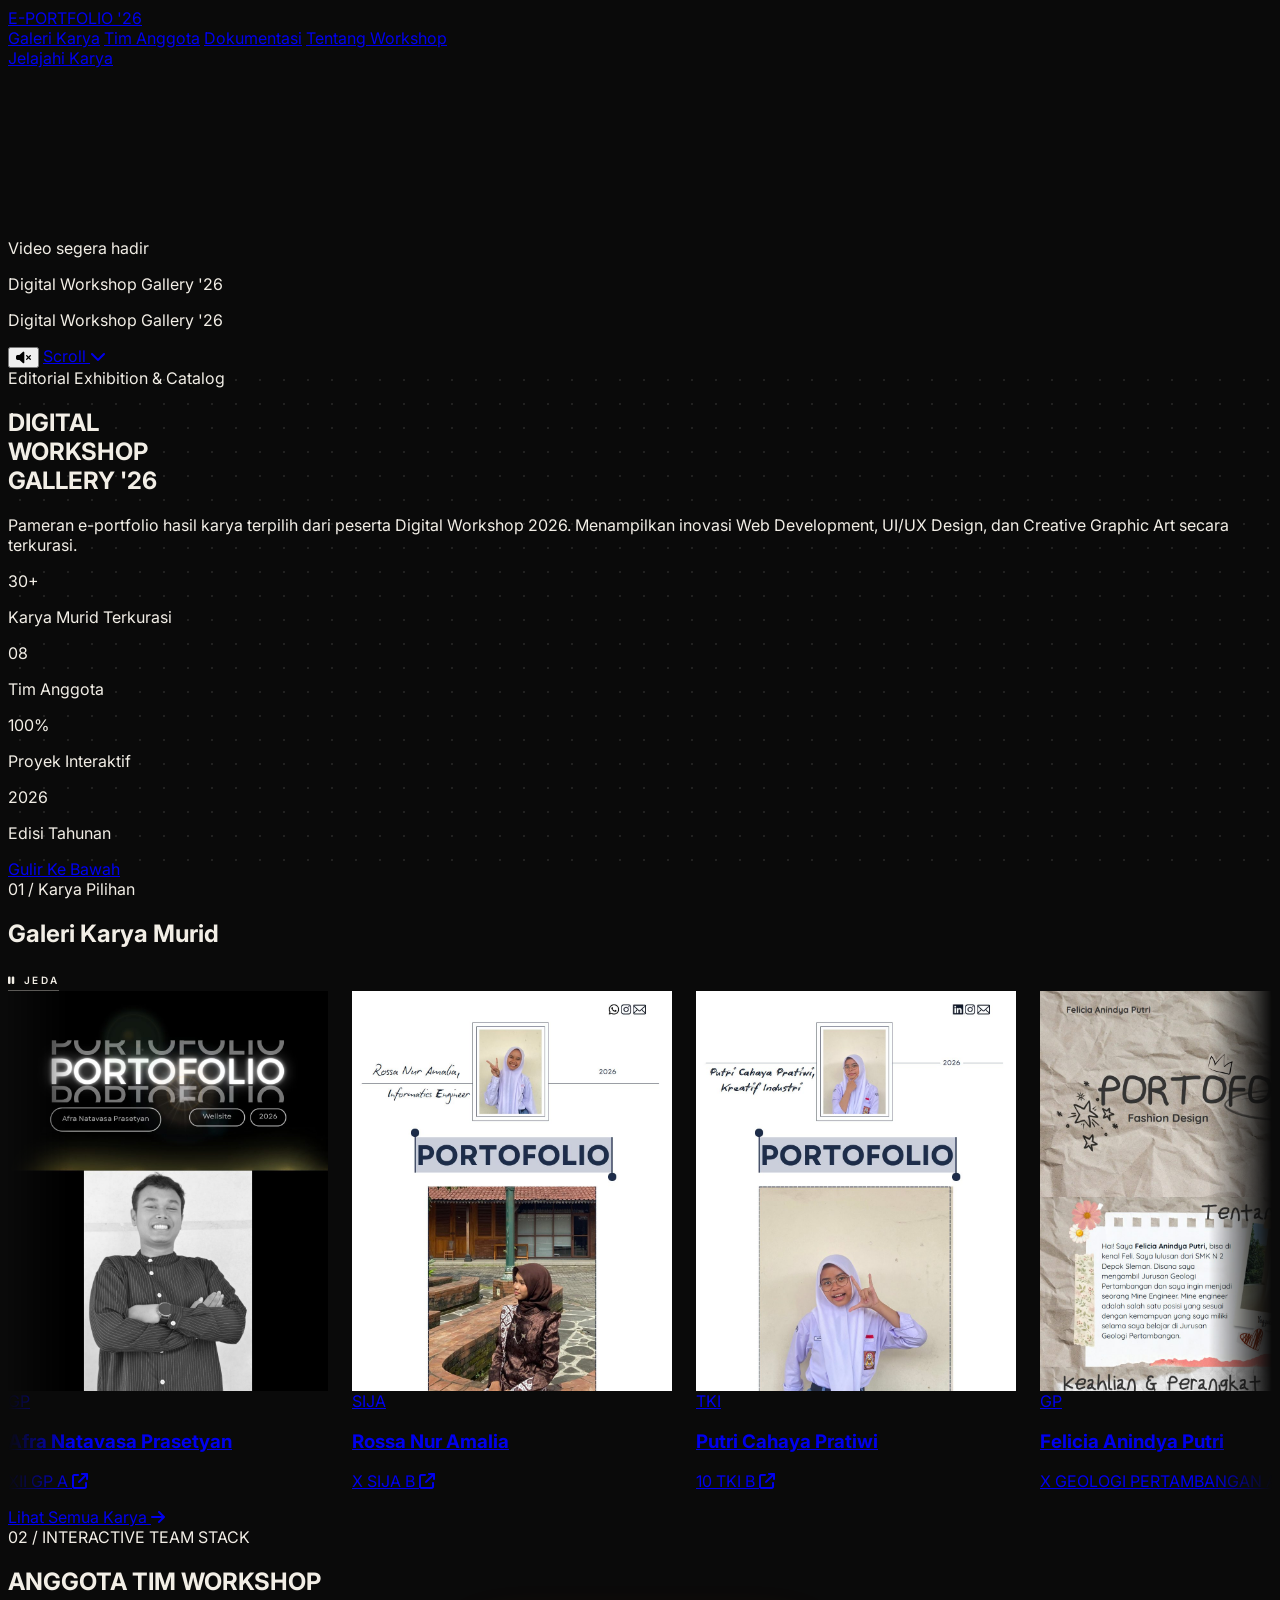
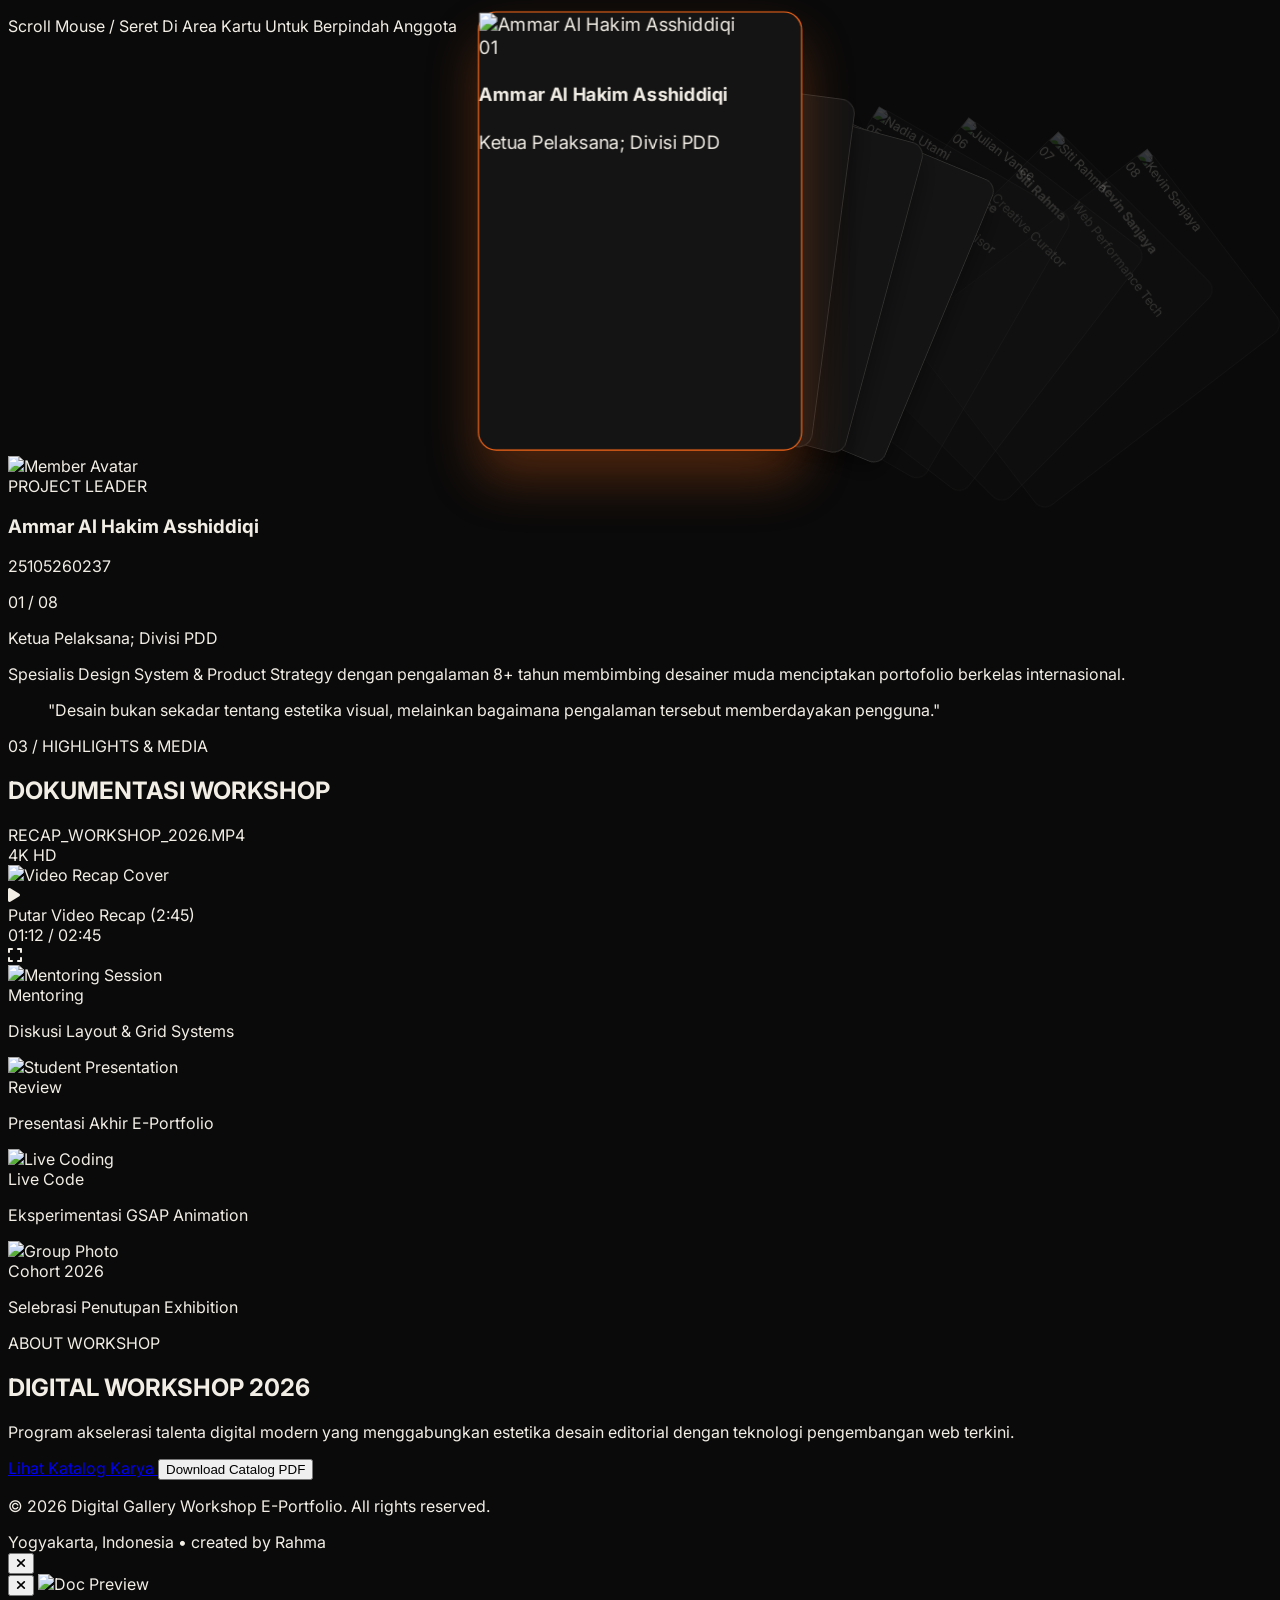
==== index.html @ 824bdd2d "first commit" ====
<!DOCTYPE html>
<html lang="id" class="scroll-smooth">
<head>
    <meta charset="UTF-8">
    <meta name="viewport" content="width=device-width, initial-scale=1.0">
    <title>Digital Gallery Workshop E-Portfolio 2026</title>

    <!-- Google Fonts: Syne & Plus Jakarta Sans -->
    <link rel="preconnect" href="https://fonts.googleapis.com">
    <link rel="preconnect" href="https://fonts.gstatic.com" crossorigin>
    <link href="https://fonts.googleapis.com/css2?family=Inter:wght@400;500;600;700;800&display=swap" rel="stylesheet">

    <!-- Tailwind CSS CDN -->
    <script src="https://cdn.tailwindcss.com"></script>

    <!-- Swiper CSS & JS -->
    <link rel="stylesheet" href="https://cdn.jsdelivr.net/npm/swiper@11/swiper-bundle.min.css" />
    <script src="https://cdn.jsdelivr.net/npm/swiper@11/swiper-bundle.min.js"></script>

    <!-- GSAP & ScrollTrigger -->
    <script src="https://cdnjs.cloudflare.com/ajax/libs/gsap/3.12.5/gsap.min.js"></script>
    <script src="https://cdnjs.cloudflare.com/ajax/libs/gsap/3.12.5/ScrollTrigger.min.js"></script>

    <!-- FontAwesome Icons -->
    <link rel="stylesheet" href="https://cdnjs.cloudflare.com/ajax/libs/font-awesome/6.5.1/css/all.min.css">

    <script src="js/tailwind-config.js"></script>

    <link rel="stylesheet" href="css/index.css">
    <link rel="stylesheet" href="css/marquee.css">
    <link rel="stylesheet" href="css/editorial.css">
    <link rel="icon" href="data:image/svg+xml,%3Csvg xmlns=%27http://www.w3.org/2000/svg%27 viewBox=%270 0 100 100%27%3E%3Ctext y=%27.9em%27 font-size=%2790%27%3E%F0%9F%8E%83%3C/text%3E%3C/svg%3E">
</head>
<body class="bg-cream text-dark font-sans selection:bg-accent selection:text-white">

    <!-- NAVBAR -->
    <nav class="fixed top-0 left-0 w-full z-50 bg-cream/90 backdrop-blur-md border-b border-dark/10 transition-all duration-300" id="main-nav">
        <div class="max-w-7xl mx-auto px-6 py-4 flex justify-between items-center">
            <a href="#" class="font-syne font-extrabold text-xl tracking-tighter uppercase flex items-center gap-2">
                <span class="w-3 h-3 bg-accent rounded-full inline-block animate-pulse"></span>
                E-PORTFOLIO <span class="text-accent">'26</span>
            </a>
            
            <div class="hidden md:flex items-center space-x-8 text-sm font-semibold tracking-wide uppercase">
                <a href="#galeri" class="hover:text-accent transition-colors">Galeri Karya</a>
                <a href="#tim" class="hover:text-accent transition-colors">Tim Anggota</a>
                <a href="#dokumentasi" class="hover:text-accent transition-colors">Dokumentasi</a>
                <a href="#info" class="hover:text-accent transition-colors">Tentang Workshop</a>
            </div>

            <a href="#galeri" class="px-5 py-2.5 bg-accent text-black rounded-full font-bold text-xs uppercase tracking-wider hover:bg-dark transition-all transform hover:scale-105 shadow-md">
                Jelajahi Karya
            </a>
        </div>
    </nav>

    <!-- VIDEO HERO (tampil pertama di monitor booth) -->
    <section id="video-hero" class="relative h-screen pt-[68px] bg-black overflow-hidden">
        <video id="hero-video" class="absolute inset-0 w-full h-full object-cover" style="top:68px;height:calc(100% - 68px)"
               autoplay muted loop playsinline preload="auto" poster="video/poster.jpg">
            <source src="video/workshop.mp4" type="video/mp4">
        </video>
        <!-- Cadangan jika file video belum ada / gagal dimuat -->
        <div id="video-fallback" class="hidden absolute inset-0 flex items-center justify-center text-center px-6 bg-creamDark text-white" style="top:68px">
            <div>
                <p class="font-syne text-accent font-bold tracking-widest uppercase text-sm">Video segera hadir</p>
                <p class="font-syne font-extrabold text-4xl sm:text-6xl uppercase mt-2">Digital Workshop Gallery '26</p>
            </div>
        </div>
        <!-- Overlay judul kecil -->
        <div class="absolute left-6 bottom-8 z-10 text-white pointer-events-none">
            <p class="font-syne font-extrabold text-lg sm:text-2xl uppercase tracking-tight drop-shadow">Digital Workshop Gallery <span class="text-accent">'26</span></p>
        </div>
        <!-- Tombol suara -->
        <button id="video-sound" class="absolute right-6 bottom-8 z-10 w-11 h-11 rounded-full bg-black/50 text-white hover:bg-accent transition-colors" aria-label="Nyalakan suara">
            <i class="fa-solid fa-volume-xmark"></i>
        </button>
        <!-- Petunjuk scroll -->
        <a href="#judul" class="absolute left-1/2 -translate-x-1/2 bottom-6 z-10 flex flex-col items-center gap-1 text-white/90 hover:text-accent transition-colors">
            <span class="text-[10px] uppercase tracking-widest font-bold">Scroll</span>
            <i class="fa-solid fa-chevron-down animate-bounce"></i>
        </a>
    </section>

    <!-- HERO SECTION -->
    <section id="judul" class="min-h-screen pt-32 pb-20 px-6 flex flex-col justify-between relative bg-grid-pattern overflow-hidden">
        <div class="max-w-7xl mx-auto w-full">
            <div class="flex flex-col md:flex-row justify-between items-start md:items-end mb-8 gap-4 border-b border-dark/20 pb-6">
                <div>
                    <span class="inline-block px-3 py-1 bg-accent/10 text-accent rounded-full font-bold text-xs uppercase tracking-widest mb-3">
                        Editorial Exhibition & Catalog
                    </span>
                    <h1 class="font-syne font-extrabold text-5xl sm:text-7xl lg:text-8xl leading-none uppercase tracking-tight">
                        DIGITAL <br>
                        <span class="italic font-normal text-accent">WORKSHOP</span> <br>
                        GALLERY '26
                    </h1>
                </div>
                <div class="max-w-md text-sm text-subtleDark font-medium leading-relaxed">
                    Pameran e-portfolio hasil karya terpilih dari peserta Digital Workshop 2026. Menampilkan inovasi Web Development, UI/UX Design, dan Creative Graphic Art secara terkurasi.
                </div>
            </div>

            <!-- Stats Bar -->
            <div class="grid grid-cols-2 md:grid-cols-4 gap-4 mt-8 pt-6 border-t border-dark/10">
                <div class="p-4 bg-white/5 backdrop-blur border border-dark/10 rounded-2xl">
                    <p class="font-syne text-3xl md:text-4xl font-extrabold text-accent">30+</p>
                    <p class="text-xs uppercase font-bold text-muted mt-1">Karya Murid Terkurasi</p>
                </div>
                <div class="p-4 bg-white/5 backdrop-blur border border-dark/10 rounded-2xl">
                    <p class="font-syne text-3xl md:text-4xl font-extrabold text-dark">08</p>
                    <p class="text-xs uppercase font-bold text-muted mt-1">Tim Anggota</p>
                </div>
                <div class="p-4 bg-white/5 backdrop-blur border border-dark/10 rounded-2xl">
                    <p class="font-syne text-3xl md:text-4xl font-extrabold text-accent">100%</p>
                    <p class="text-xs uppercase font-bold text-muted mt-1">Proyek Interaktif</p>
                </div>
                <div class="p-4 bg-white/5 backdrop-blur border border-dark/10 rounded-2xl">
                    <p class="font-syne text-3xl md:text-4xl font-extrabold text-dark">2026</p>
                    <p class="text-xs uppercase font-bold text-muted mt-1">Edisi Tahunan</p>
                </div>
            </div>
        </div>

        <!-- Scroll Indicator -->
        <div class="flex justify-center mt-12">
            <a href="#galeri" class="flex flex-col items-center gap-2 group">
                <span class="text-xs uppercase tracking-widest font-bold text-muted group-hover:text-accent transition-colors">Gulir Ke Bawah</span>
                <div class="w-6 h-10 border-2 border-dark rounded-full flex justify-center p-1 group-hover:border-accent transition-colors">
                    <div class="w-1.5 h-3 bg-dark rounded-full animate-mouse-wheel group-hover:bg-accent"></div>
                </div>
            </a>
        </div>
    </section>

    <!-- SECTION 1: GALERI KARYA PILIHAN (MINIMALIS) -->
    <section id="galeri" class="py-24 px-6 bg-cream border-t border-dark/10 relative overflow-hidden">
        <div class="max-w-7xl mx-auto mb-10">
            <div class="flex flex-col sm:flex-row justify-between sm:items-end gap-6 border-b border-dark/15 pb-8">
                <div>
                    <span class="font-syne text-sm font-bold text-accent tracking-widest uppercase">01 / Karya Pilihan</span>
                    <h2 class="font-syne font-extrabold text-4xl sm:text-6xl uppercase tracking-tight mt-1">Galeri Karya Murid</h2>
                </div>
                <button id="gal-pause" class="mq-btn"></button>
            </div>
        </div>

        <div class="max-w-7xl mx-auto">
            <div class="mq-x" id="gallery-marquee">
                <div id="student-gallery-wrapper"></div>
            </div>
            <div class="mt-10 text-center">
                <a href="katalog.html" class="inline-block px-7 py-3 bg-accent text-black rounded-full font-bold text-xs uppercase tracking-wider hover:bg-dark transition-colors">
                    Lihat Semua Karya <i class="fa-solid fa-arrow-right ml-2"></i>
                </a>
            </div>
        </div>
    </section>


    <!-- SECTION 2: PROFIL TIM 8 ANGGOTA (LANDO NORRIS FANNED CARDS STYLE) -->
    <section id="tim" class="py-24 px-6 bg-creamDark border-t border-b border-dark/10 relative">
        <div class="max-w-7xl mx-auto text-center mb-8">
            <span class="font-syne text-sm font-bold text-accent tracking-widest uppercase">02 / INTERACTIVE TEAM STACK</span>
            <h2 class="font-syne font-extrabold text-4xl sm:text-6xl uppercase tracking-tight mt-1">
                ANGGOTA TIM WORKSHOP
            </h2>
            
            <!-- Mouse Scroll Indicator Banner (NO ARROWS NEEDED) -->
            <div class="inline-flex items-center gap-3 px-6 py-3 bg-creamDark border border-dark/20 rounded-full shadow-sm mt-6">
                <div class="w-5 h-8 border-2 border-accent rounded-full flex justify-center p-1">
                    <div class="w-1 h-2 bg-accent rounded-full animate-mouse-wheel"></div>
                </div>
                <span class="text-xs sm:text-sm font-bold uppercase tracking-wider text-dark">
                    Scroll Mouse / Seret Di Area Kartu Untuk Berpindah Anggota
                </span>
            </div>
        </div>

        <!-- Fanned Cards Interactive Area -->
        <div class="max-w-5xl mx-auto my-6">
            <div class="fanned-stage" id="fanned-stage-area">
                <!-- 8 Cards generated via JS -->
            </div>
        </div>

        <!-- Active Team Bio Panel (GSAP Animated Update) -->
        
    <div class="max-w-3xl mx-auto mt-10 p-8 bg-creamDark border border-dark/20 rounded-3xl shadow-lg" id="team-bio-panel">
        <div class="flex flex-col sm:flex-row items-center sm:items-start gap-6">
            <img id="bio-avatar" class="w-24 h-24 rounded-2xl object-cover border-2 border-accent shadow-md" src="" alt="Member Avatar">

            <div class="text-center sm:text-left flex-1">
                <div class="flex flex-col sm:flex-row sm:items-center justify-between gap-2 border-b border-dark/10 pb-3 mb-3">
                    <div>
                        <span id="bio-badge" class="px-3 py-1 bg-accent/10 text-accent font-bold text-xs rounded-full uppercase tracking-wider inline-block mb-2">
                            Project Leader
                        </span>

                        <h3 id="bio-name" class="font-syne font-extrabold text-2xl sm:text-3xl text-dark">
                            Name
                        </h3>

                        <p id="bio-nim" class="text-xs font-medium text-muted mt-1 tracking-wide">
                            NIM
                        </p>
                    </div>

                    <span id="bio-index" class="font-syne font-bold text-2xl text-muted">
                        01 / 08
                    </span>
                </div>

                <p id="bio-role" class="text-sm font-bold text-accent uppercase tracking-wide mb-2">
                    Role Title
                </p>

                <p id="bio-desc" class="text-sm text-subtleDark leading-relaxed">
                    Description goes here.
                </p>

                <blockquote id="bio-quote" class="mt-4 p-3 bg-cream rounded-xl text-xs italic text-muted border-l-4 border-accent">
                    "Quote goes here"
                </blockquote>
            </div>
        </div>
    </div>

    </section>

    <!-- SECTION 3: DOKUMENTASI WORKSHOP -->
    <section id="dokumentasi" class="py-24 px-6 bg-cream border-b border-dark/10">
        <div class="max-w-7xl mx-auto">
            <div class="mb-12">
                <span class="font-syne text-sm font-bold text-accent tracking-widest uppercase">03 / HIGHLIGHTS & MEDIA</span>
                <h2 class="font-syne font-extrabold text-4xl sm:text-6xl uppercase tracking-tight mt-1">
                    DOKUMENTASI WORKSHOP
                </h2>
            </div>

            <div class="grid grid-cols-1 lg:grid-cols-12 gap-8 items-start">
                
                <!-- Video Recap Player Mockup -->
                <div class="lg:col-span-7 bg-creamDark border border-dark/10 rounded-3xl p-4 sm:p-6 text-dark shadow-xl">
                    <div class="flex items-center justify-between mb-4 pb-3 border-b border-white/10">
                        <div class="flex items-center gap-2">
                            <span class="w-3 h-3 rounded-full bg-red-500"></span>
                            <span class="w-3 h-3 rounded-full bg-yellow-500"></span>
                            <span class="w-3 h-3 rounded-full bg-green-500"></span>
                            <span class="text-xs font-mono ml-2 text-white/60">RECAP_WORKSHOP_2026.MP4</span>
                        </div>
                        <span class="px-2 py-0.5 bg-accent text-white font-bold text-[10px] rounded uppercase">4K HD</span>
                    </div>

                    <div class="relative aspect-video rounded-2xl overflow-hidden bg-zinc-900 group cursor-pointer border border-white/10" id="video-mockup-trigger">
                        <img src="https://images.unsplash.com/photo-1531482615713-2afd69097998?auto=format&fit=crop&w=1200&q=80" alt="Video Recap Cover" class="w-full h-full object-cover group-hover:scale-105 transition-transform duration-500 opacity-80">
                        <div class="absolute inset-0 bg-gradient-to-t from-black/80 via-black/20 to-transparent"></div>
                        
                        <!-- Center Play Button -->
                        <div class="absolute inset-0 flex flex-col items-center justify-center">
                            <div class="w-20 h-20 rounded-full bg-accent text-white flex items-center justify-center text-2xl group-hover:scale-110 shadow-2xl transition-transform">
                                <i class="fa-solid fa-play ml-1"></i>
                            </div>
                            <span class="font-syne font-bold text-sm tracking-widest uppercase mt-4 text-white">Putar Video Recap (2:45)</span>
                        </div>

                        <!-- Mock Player Controls -->
                        <div class="absolute bottom-4 left-4 right-4 flex items-center justify-between text-xs text-white/80">
                            <span>01:12 / 02:45</span>
                            <div class="flex-1 mx-4 h-1.5 bg-white/20 rounded-full overflow-hidden">
                                <div class="w-1/2 h-full bg-accent"></div>
                            </div>
                            <i class="fa-solid fa-expand"></i>
                        </div>
                    </div>
                </div>

                <!-- Documentation Photo Grid -->
                <div class="lg:col-span-5 grid grid-cols-2 gap-4">
                    <div class="doc-photo-item group cursor-pointer relative overflow-hidden rounded-2xl aspect-square bg-creamDark" data-img="https://images.unsplash.com/photo-1522071820081-009f0129c71c?auto=format&fit=crop&w=800&q=80" data-caption="Sesi Mentoring UI/UX Design & Typography">
                        <img src="https://images.unsplash.com/photo-1522071820081-009f0129c71c?auto=format&fit=crop&w=800&q=80" alt="Mentoring Session" class="w-full h-full object-cover group-hover:scale-110 transition-transform duration-500">
                        <div class="absolute inset-0 bg-black/70 opacity-0 group-hover:opacity-100 transition-opacity flex flex-col justify-end p-4 text-white">
                            <span class="text-xs font-bold text-accent uppercase">Mentoring</span>
                            <p class="text-xs font-semibold">Diskusi Layout & Grid Systems</p>
                        </div>
                    </div>

                    <div class="doc-photo-item group cursor-pointer relative overflow-hidden rounded-2xl aspect-square bg-creamDark" data-img="https://images.unsplash.com/photo-1517245386807-bb43f82c33c4?auto=format&fit=crop&w=800&q=80" data-caption="Presentasi Karya Murid Di Depan Mentor">
                        <img src="https://images.unsplash.com/photo-1517245386807-bb43f82c33c4?auto=format&fit=crop&w=800&q=80" alt="Student Presentation" class="w-full h-full object-cover group-hover:scale-110 transition-transform duration-500">
                        <div class="absolute inset-0 bg-black/70 opacity-0 group-hover:opacity-100 transition-opacity flex flex-col justify-end p-4 text-white">
                            <span class="text-xs font-bold text-accent uppercase">Review</span>
                            <p class="text-xs font-semibold">Presentasi Akhir E-Portfolio</p>
                        </div>
                    </div>

                    <div class="doc-photo-item group cursor-pointer relative overflow-hidden rounded-2xl aspect-square bg-creamDark" data-img="https://images.unsplash.com/photo-1524178232363-1fb2b075b655?auto=format&fit=crop&w=800&q=80" data-caption="Workshop Live Coding & Interactive Animation">
                        <img src="https://images.unsplash.com/photo-1524178232363-1fb2b075b655?auto=format&fit=crop&w=800&q=80" alt="Live Coding" class="w-full h-full object-cover group-hover:scale-110 transition-transform duration-500">
                        <div class="absolute inset-0 bg-black/70 opacity-0 group-hover:opacity-100 transition-opacity flex flex-col justify-end p-4 text-white">
                            <span class="text-xs font-bold text-accent uppercase">Live Code</span>
                            <p class="text-xs font-semibold">Eksperimentasi GSAP Animation</p>
                        </div>
                    </div>

                    <div class="doc-photo-item group cursor-pointer relative overflow-hidden rounded-2xl aspect-square bg-creamDark" data-img="https://images.unsplash.com/photo-1556761175-5973dc0f32e7?auto=format&fit=crop&w=800&q=80" data-caption="Sesi Foto Bersama Anggota & Peserta">
                        <img src="https://images.unsplash.com/photo-1556761175-5973dc0f32e7?auto=format&fit=crop&w=800&q=80" alt="Group Photo" class="w-full h-full object-cover group-hover:scale-110 transition-transform duration-500">
                        <div class="absolute inset-0 bg-black/70 opacity-0 group-hover:opacity-100 transition-opacity flex flex-col justify-end p-4 text-white">
                            <span class="text-xs font-bold text-accent uppercase">Cohort 2026</span>
                            <p class="text-xs font-semibold">Selebrasi Penutupan Exhibition</p>
                        </div>
                    </div>
                </div>

            </div>
        </div>
    </section>

    <!-- SECTION 4: TENTANG WORKSHOP -->
    <section id="info" class="py-20 px-6 bg-creamDark text-dark border-t border-dark/10">
        <div class="max-w-7xl mx-auto flex flex-col md:flex-row justify-between items-start md:items-center gap-8">
            <div>
                <span class="font-syne text-xs font-bold text-accent tracking-widest uppercase">ABOUT WORKSHOP</span>
                <h2 class="font-syne font-extrabold text-3xl sm:text-5xl uppercase tracking-tight mt-1">
                    DIGITAL WORKSHOP 2026
                </h2>
                <p class="text-sm text-zinc-400 max-w-xl mt-3 leading-relaxed">
                    Program akselerasi talenta digital modern yang menggabungkan estetika desain editorial dengan teknologi pengembangan web terkini.
                </p>
            </div>
            <div class="flex flex-wrap gap-4">
                <a href="#galeri" class="px-6 py-3 bg-accent text-white font-bold text-xs uppercase tracking-wider rounded-full hover:bg-accentHover transition-colors">
                    Lihat Katalog Karya
                </a>
                <button onclick="alert('Terima kasih! Brosur Digital Portfolio Workshop 2026 siap diunduh.')" class="px-6 py-3 border border-white/20 text-white font-bold text-xs uppercase tracking-wider rounded-full hover:bg-white hover:text-dark transition-colors">
                    Download Catalog PDF
                </button>
            </div>
        </div>
    </section>

    <!-- FOOTER -->
    <footer class="py-8 px-6 bg-black text-white/60 text-xs border-t border-white/10">
        <div class="max-w-7xl mx-auto flex flex-col sm:flex-row justify-between items-center gap-4">
            <p>© 2026 Digital Gallery Workshop E-Portfolio. All rights reserved.</p>
            <div class="flex items-center gap-6 font-semibold uppercase tracking-wider text-[11px]">
                <span>Yogyakarta, Indonesia</span>
                <span>•</span>
                <span>created by Rahma</span>
            </div>
        </div>
    </footer>

    <!-- MODAL 1: STUDENT PORTFOLIO DETAIL MODAL -->
    <div id="portfolio-modal" class="fixed inset-0 z-50 bg-black/80 backdrop-blur-sm hidden items-center justify-center p-4">
        <div class="bg-cream border border-dark/20 rounded-3xl max-w-3xl w-full max-h-[90vh] overflow-y-auto shadow-2xl relative p-6 sm:p-8">
            <button id="close-modal-btn" class="absolute top-6 right-6 w-10 h-10 rounded-full bg-accent text-black flex items-center justify-center hover:bg-accent transition-colors">
                <i class="fa-solid fa-xmark text-lg"></i>
            </button>
            
            <div id="modal-content">
                <!-- Injected dynamically -->
            </div>
        </div>
    </div>

    <!-- MODAL 2: DOCUMENTATION LIGHTBOX MODAL -->
    <div id="doc-modal" class="fixed inset-0 z-50 bg-black/90 backdrop-blur-md hidden flex-col items-center justify-center p-4">
        <button id="close-doc-btn" class="absolute top-6 right-6 w-12 h-12 rounded-full bg-white/20 text-white flex items-center justify-center hover:bg-accent transition-colors">
            <i class="fa-solid fa-xmark text-xl"></i>
        </button>
        <img id="doc-modal-img" src="" alt="Doc Preview" class="max-w-full max-h-[75vh] rounded-2xl object-contain shadow-2xl">
        <p id="doc-modal-caption" class="text-white font-syne font-bold text-lg mt-4 text-center"></p>
    </div>

    <!-- JAVASCRIPT LOGIC -->
    <script src="js/data-karya.js"></script>
    <script src="js/karya-loader.js"></script>
    <script src="js/marquee.js"></script>
    <script src="js/index.js"></script>
</body>
</html>
---- css/index.css ----
body {
    background-color: #0A0A0A;
    color: #F2EEE6;
    font-family: 'Inter', system-ui, sans-serif;
    overflow-x: hidden;
}

/* Custom Scrollbar */
::-webkit-scrollbar {
    width: 8px;
}
::-webkit-scrollbar-track {
    background: #0A0A0A;
}
::-webkit-scrollbar-thumb {
    background: #3A3A3A;
    border-radius: 4px;
}

/* Galeri minimalis */
.work-card { display: block; }
.work-card .thumb { aspect-ratio: 4/5; overflow: hidden; border-radius: 0; background: #141414; }
.work-card img { width: 100%; height: 100%; object-fit: cover; object-position: top; transition: transform .6s cubic-bezier(.22,.61,.36,1); will-change: transform; }
.work-card:hover img { transform: scale(1.04); }

/* Fanned Cards Stack */
.fanned-stage {
    position: relative;
    height: 420px;
    display: flex;
    justify-content: center;
    align-items: center;
    perspective: 1200px;
    touch-action: pan-y;
}
.team-card {
    position: absolute;
    width: 240px;
    height: 350px;
    border-radius: 16px;
    cursor: pointer;
    user-select: none;
    will-change: transform, opacity;
    box-shadow: 0 15px 35px rgba(0,0,0,0.5);
    border: 1px solid rgba(242,238,230,0.12);
    background: #141414;
    transition: border-color 0.3s ease, box-shadow 0.3s ease;
}
@media (min-width: 768px) {
    .team-card {
        width: 280px;
        height: 380px;
    }
}
.team-card.active-card {
    border-color: #FF6B1A;
    box-shadow: 0 25px 45px rgba(255, 107, 26, 0.28);
}

/* Mouse Scroll Icon Animation */
@keyframes scrollWheel {
    0% { opacity: 1; transform: translateY(0); }
    50% { opacity: 0.4; transform: translateY(8px); }
    100% { opacity: 1; transform: translateY(0); }
}
.animate-mouse-wheel {
    animation: scrollWheel 1.8s infinite ease-in-out;
}

/* Grid Pattern */
.bg-grid-pattern {
    background-image: radial-gradient(rgba(242,238,230,0.10) 0.75px, transparent 0.75px);
    background-size: 24px 24px;
}
---- css/marquee.css ----
/* Marquee looping: dipakai index (horizontal) dan katalog (vertikal) */
.mq-x { overflow: hidden; -webkit-mask-image: linear-gradient(90deg, transparent, #000 5%, #000 95%, transparent); mask-image: linear-gradient(90deg, transparent, #000 5%, #000 95%, transparent); }
.mq-col { overflow: hidden; -webkit-mask-image: linear-gradient(180deg, transparent, #000 6%, #000 94%, transparent); mask-image: linear-gradient(180deg, transparent, #000 6%, #000 94%, transparent); }

.mq-track { display: flex; will-change: transform; animation-timing-function: linear; animation-iteration-count: infinite; animation-duration: 40s; }
.mq-track.x { width: max-content; animation-name: mq-x; }
.mq-track.y { flex-direction: column; animation-name: mq-y; }
.mq-track.rev { animation-direction: reverse; }
.mq-track.x > * { flex: none; margin-right: 24px; }
.mq-track.y > * { margin-bottom: 36px; }

@keyframes mq-x { to { transform: translateX(-50%); } }
@keyframes mq-y { to { transform: translateY(-50%); } }

/* Jeda: lewat tombol, atau otomatis saat kursor di atas karya */
.mq-paused .mq-track, .mq-track:hover { animation-play-state: paused; }

.mq-item { width: 280px; }
@media (min-width: 640px) { .mq-item { width: 320px; } }

.mq-cols { display: grid; grid-template-columns: repeat(var(--cols, 4), minmax(0, 1fr)); gap: 32px; height: var(--h, 80vh); }
.mq-cols.hidden { display: none; }
.mq-btn { cursor: pointer; display: inline-flex; align-items: center; gap: 8px; padding: 4px 0; border: 0; border-bottom: 1px solid rgba(242,238,230,.35); background: none; font: 600 10px 'Inter', sans-serif; letter-spacing: .22em; text-transform: uppercase; color: #F2EEE6; transition: border-color .2s, color .2s; }
.mq-btn:hover { border-bottom-color: #FF6B1A; color: #FF6B1A; }
---- css/editorial.css ----
/* Gaya editorial: persegi panjang tegas, tipografi serif, keterangan tipis */
.ed { font-family: 'Inter', system-ui, sans-serif; letter-spacing: -.01em; }

.ed-item { display: block; color: #F2EEE6; text-decoration: none; }
.ed-img { position: relative; overflow: hidden; background: #141414; border-radius: 0; }
.ed-img img { position: absolute; inset: 0; width: 100%; height: 100%; object-fit: cover; transition: transform 1s cubic-bezier(.22,.61,.36,1); will-change: transform; }
.ed-item:hover .ed-img img { transform: scale(1.04); }
.ed-label { padding: 12px 2px 0; }
.ed-label .nm { display: inline; font-size: 1rem; font-weight: 700; letter-spacing: -.01em; line-height: 1.25; background: linear-gradient(currentColor, currentColor) 0 100% / 0 1px no-repeat; transition: background-size .5s; }
.ed-item:hover .ed-label .nm { background-size: 100% 1px; }
.ed-label .kl { display: block; margin-top: 4px; font: 600 10px 'Inter', sans-serif; letter-spacing: .18em; text-transform: uppercase; color: #8C877D; }

/* rasio berbeda-beda supaya susunan terasa berirama (bukan kartu seragam) */
.r0 { aspect-ratio: 3 / 4; } .r1 { aspect-ratio: 1 / 1.1; } .r2 { aspect-ratio: 4 / 5; } .r3 { aspect-ratio: 1 / 1.4; }

/* filter berupa teks, bukan tombol */
.cat-pill { font: 600 11px 'Inter', sans-serif; letter-spacing: .14em; text-transform: uppercase; padding: 0 0 3px; background: none; border: 0; border-bottom: 1px solid transparent; color: #8C877D; cursor: pointer; transition: color .2s, border-color .2s; }
.cat-pill:hover { color: #F2EEE6; }
.cat-pill.on { color: #FF6B1A; border-bottom-color: #FF6B1A; }

#search-input { border-radius: 0 !important; background: transparent !important; border: 0 !important; border-bottom: 1px solid rgba(242,238,230,.3) !important; box-shadow: none !important; color: #F2EEE6; font: 500 13px 'Inter', sans-serif; }
#search-input::placeholder { color: #8C877D; }
#search-input:focus { border-bottom-color: #FF6B1A !important; outline: none; }
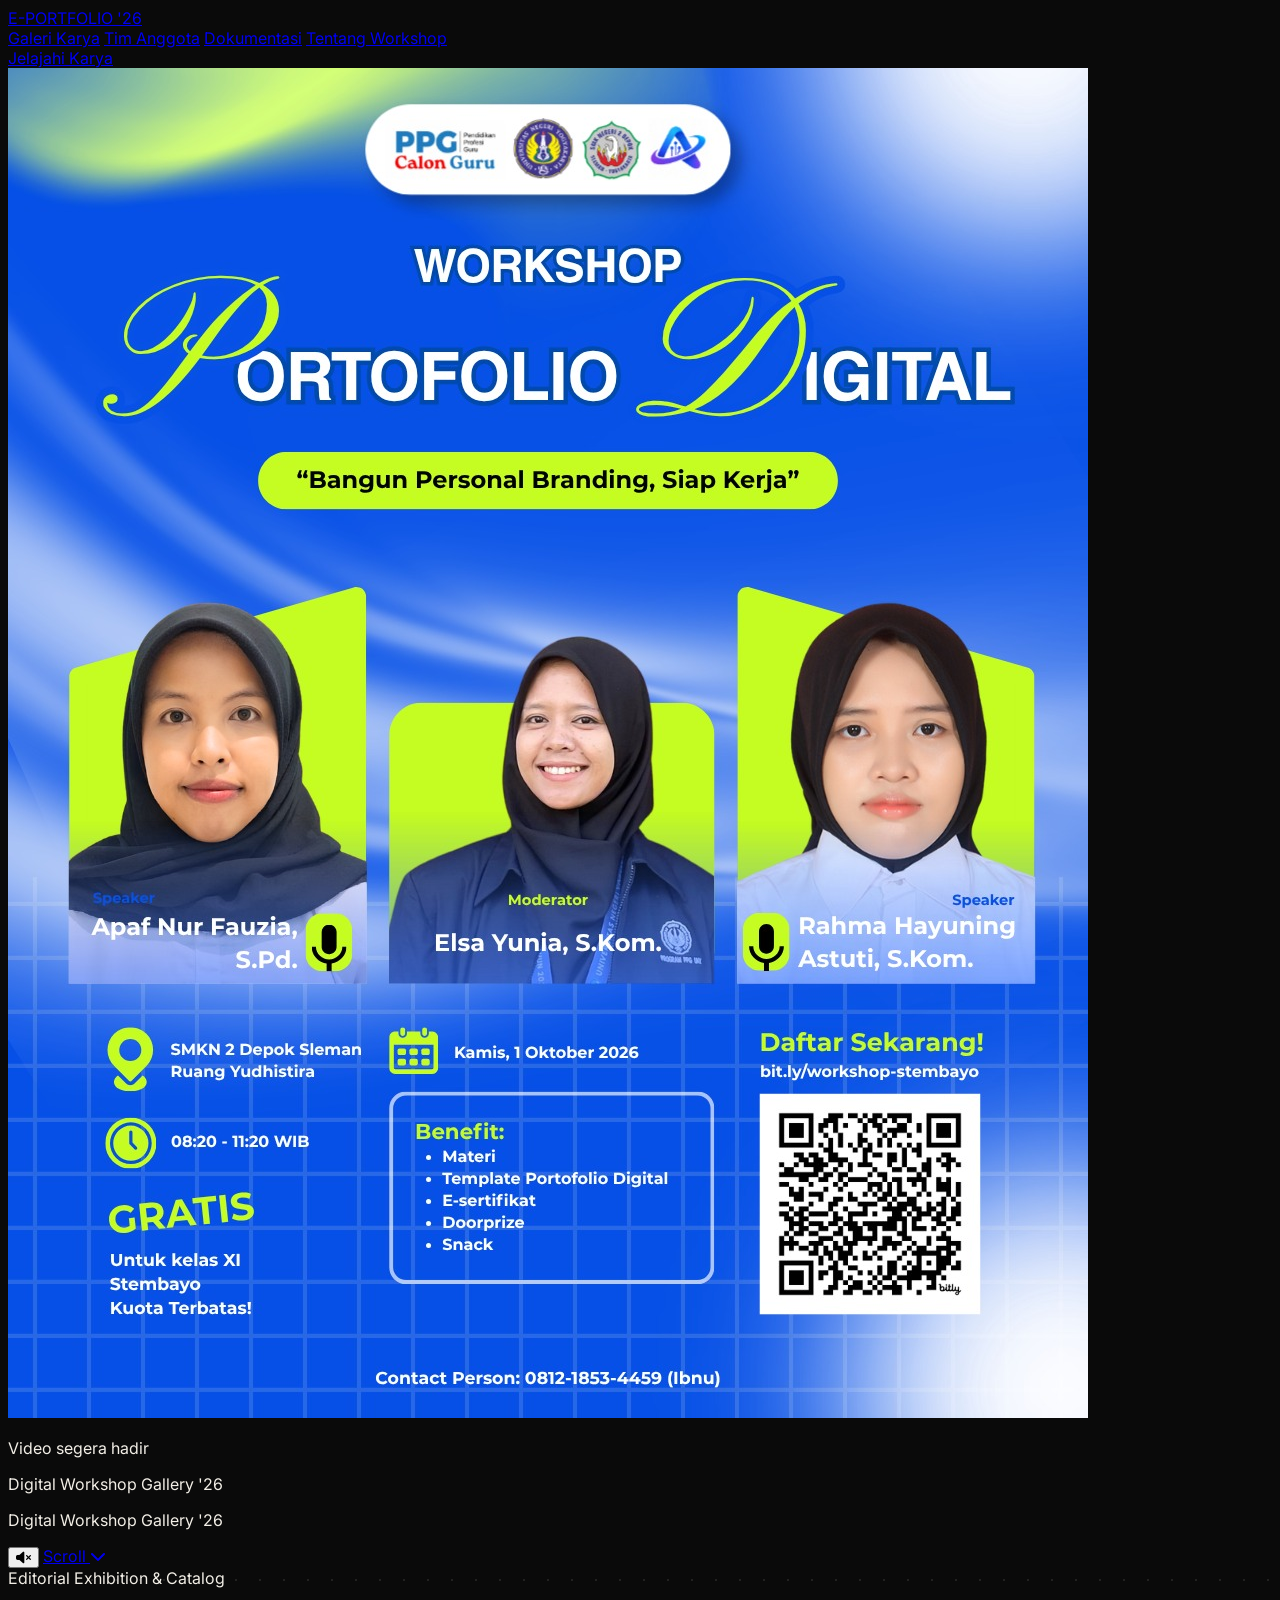
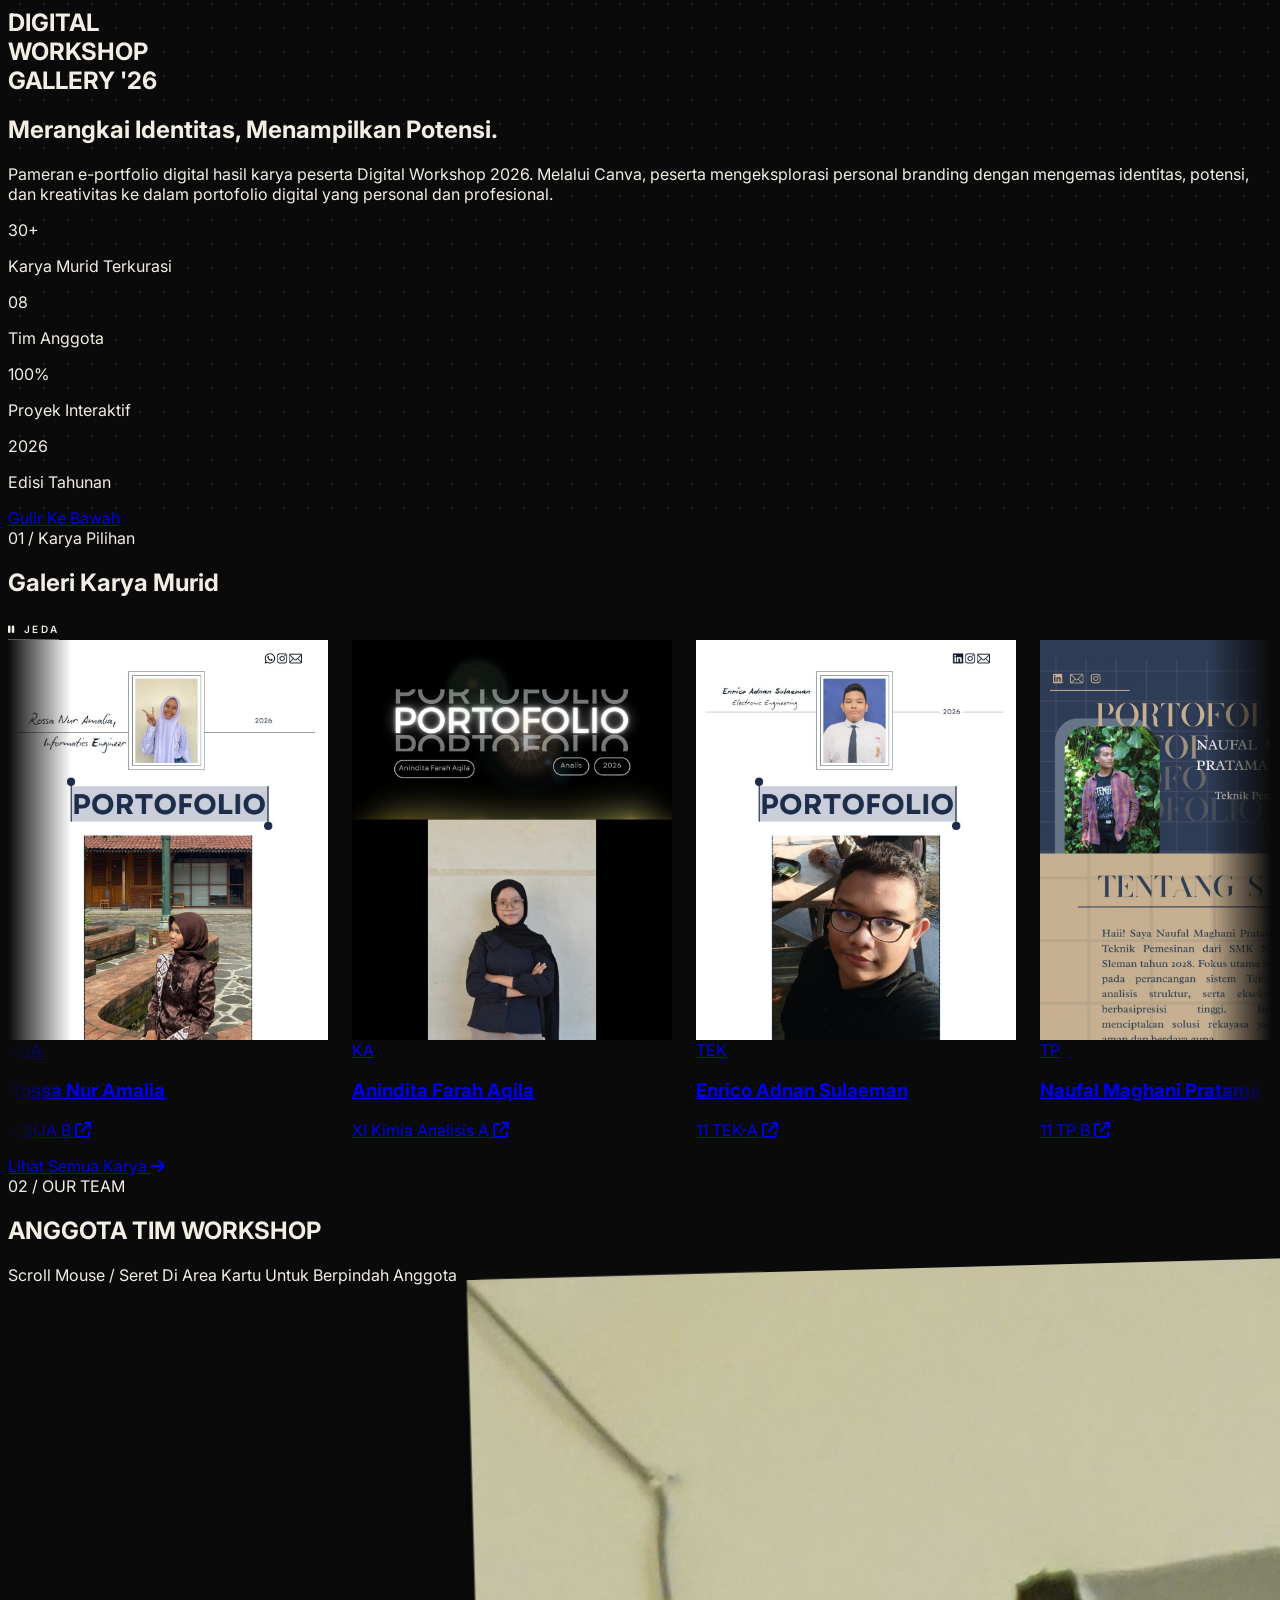
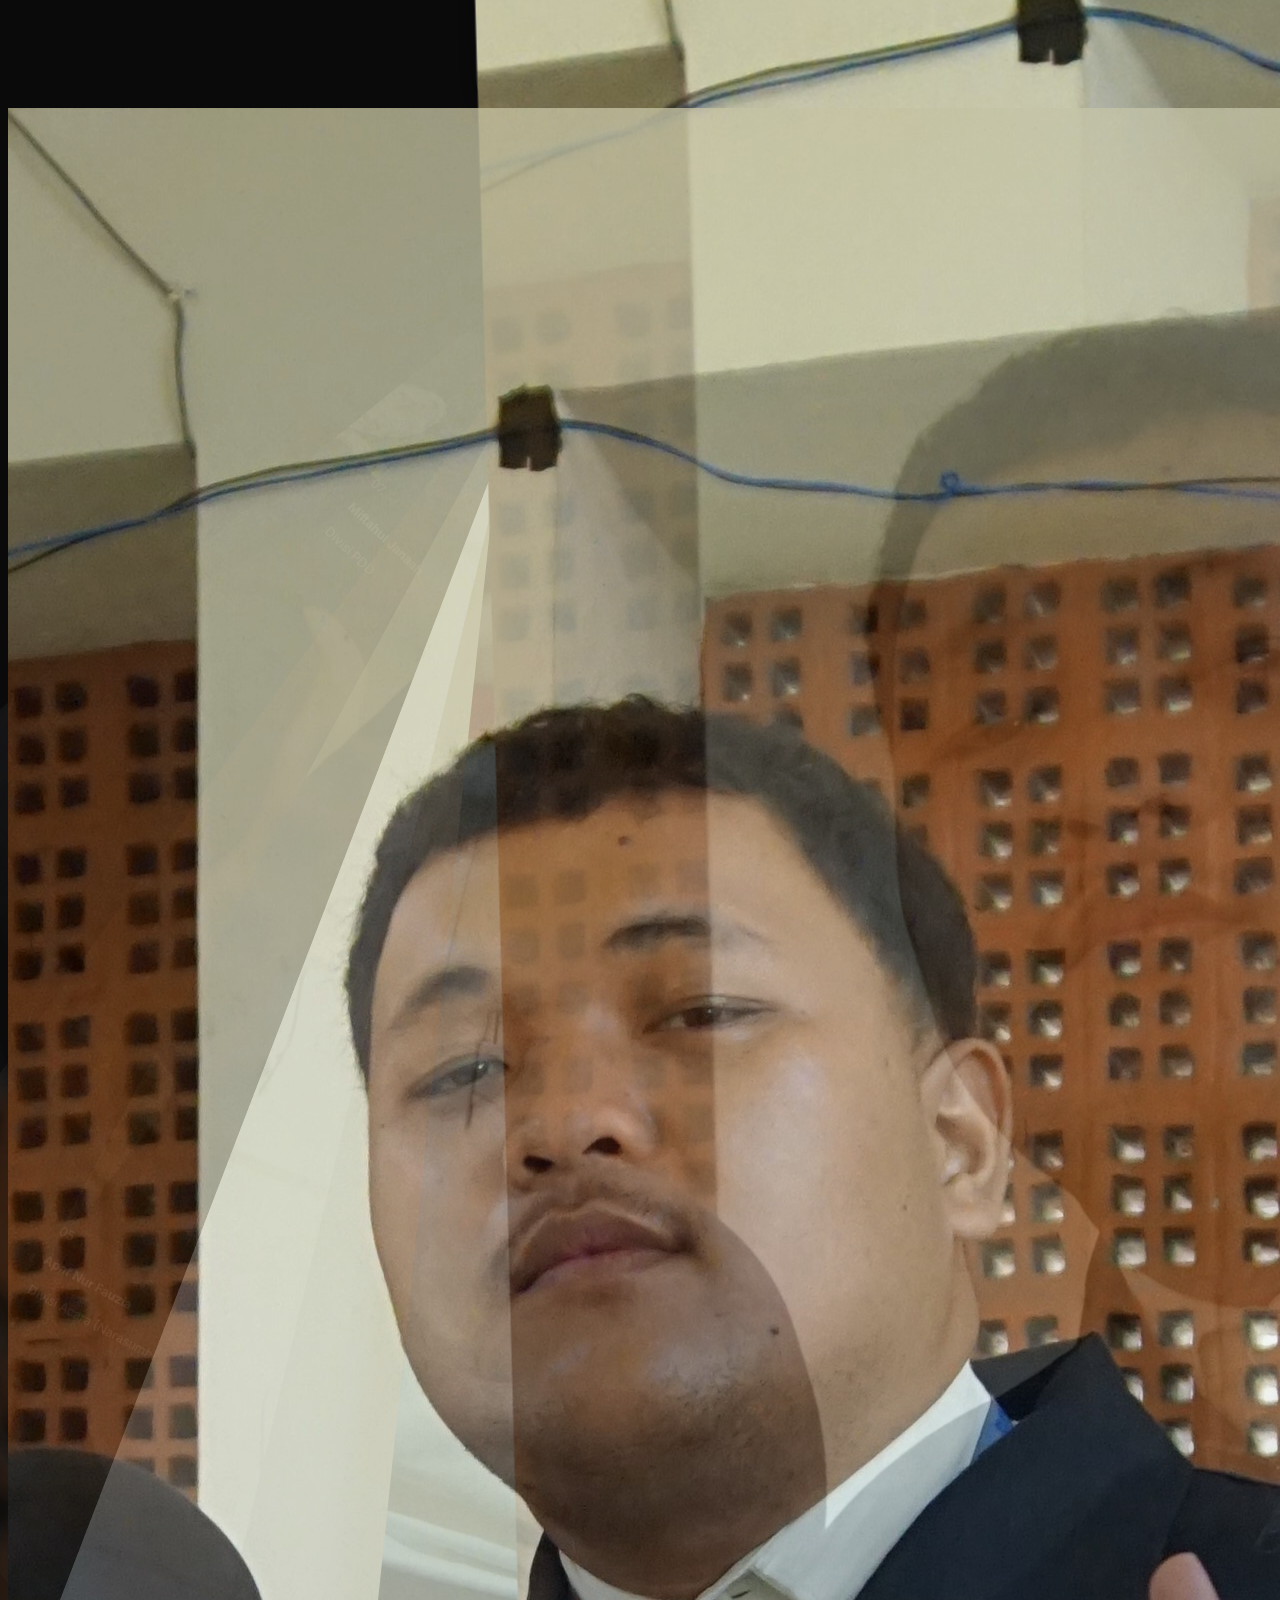
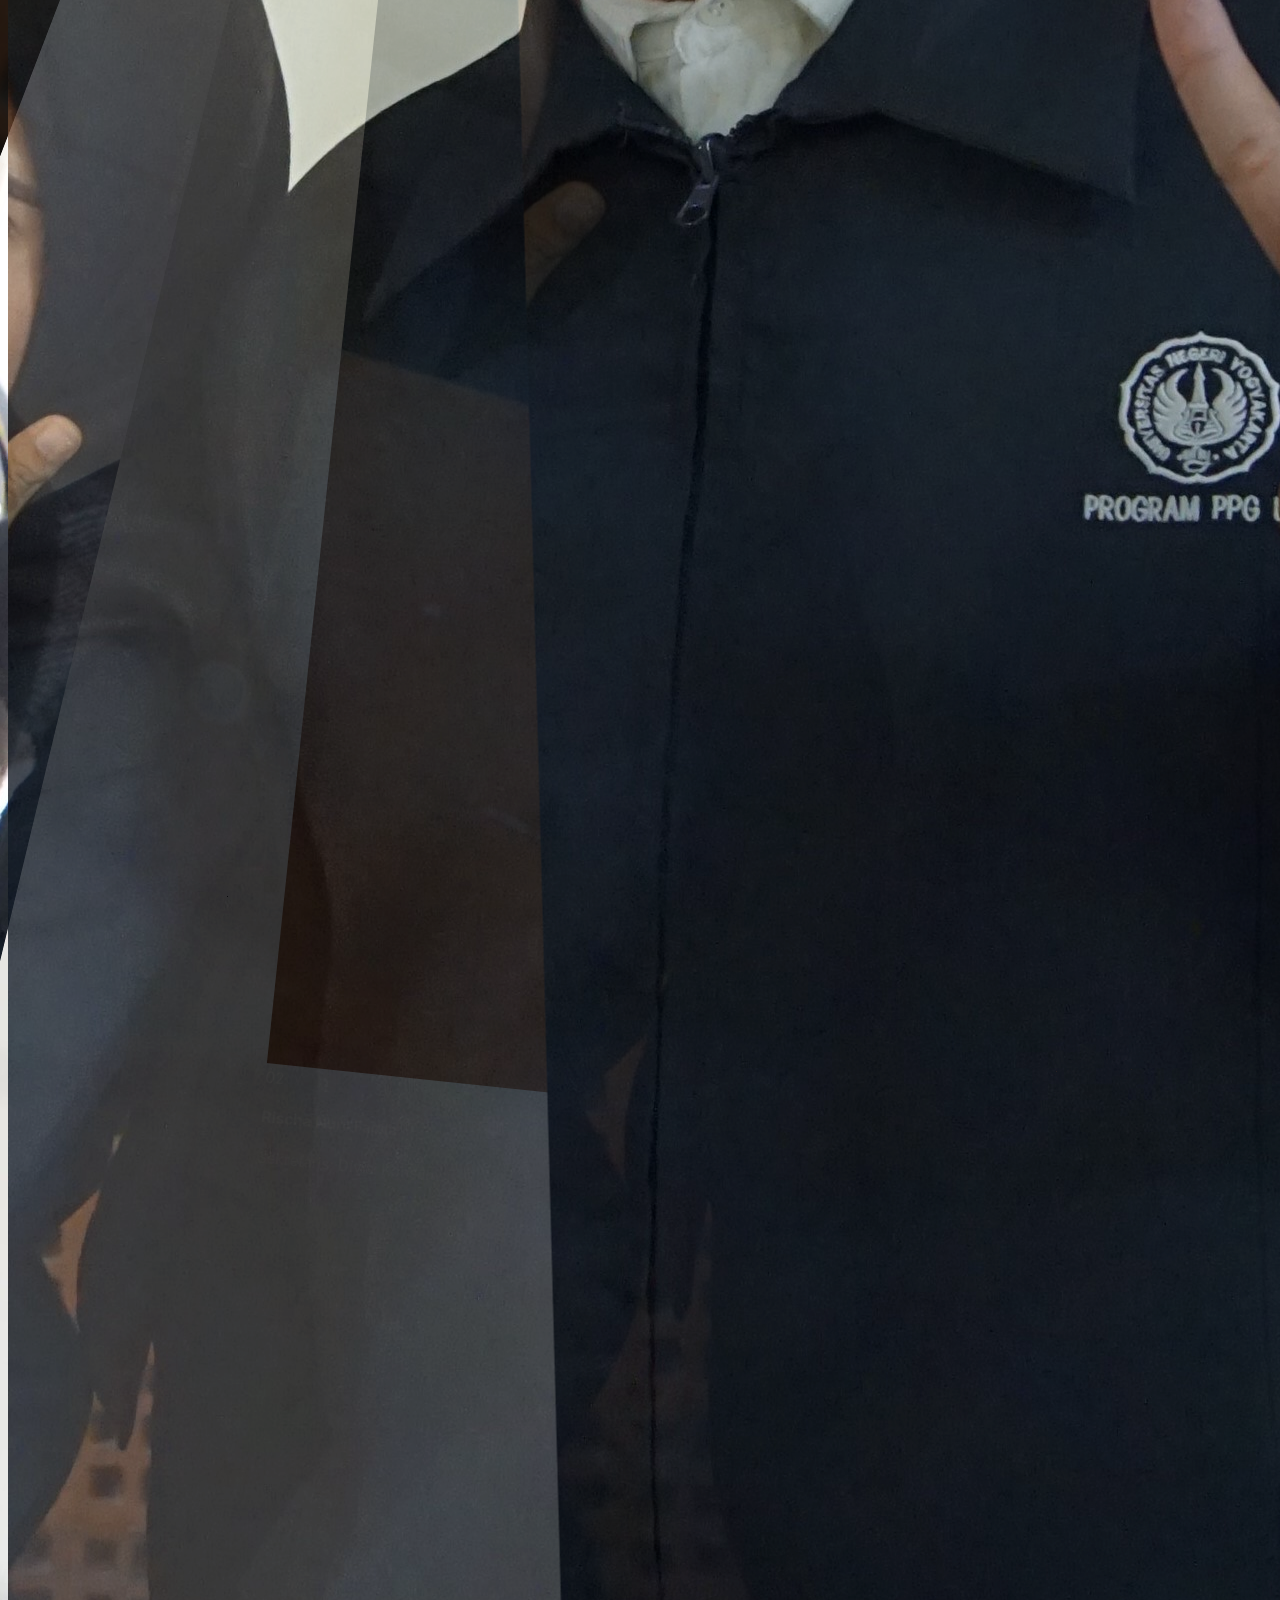
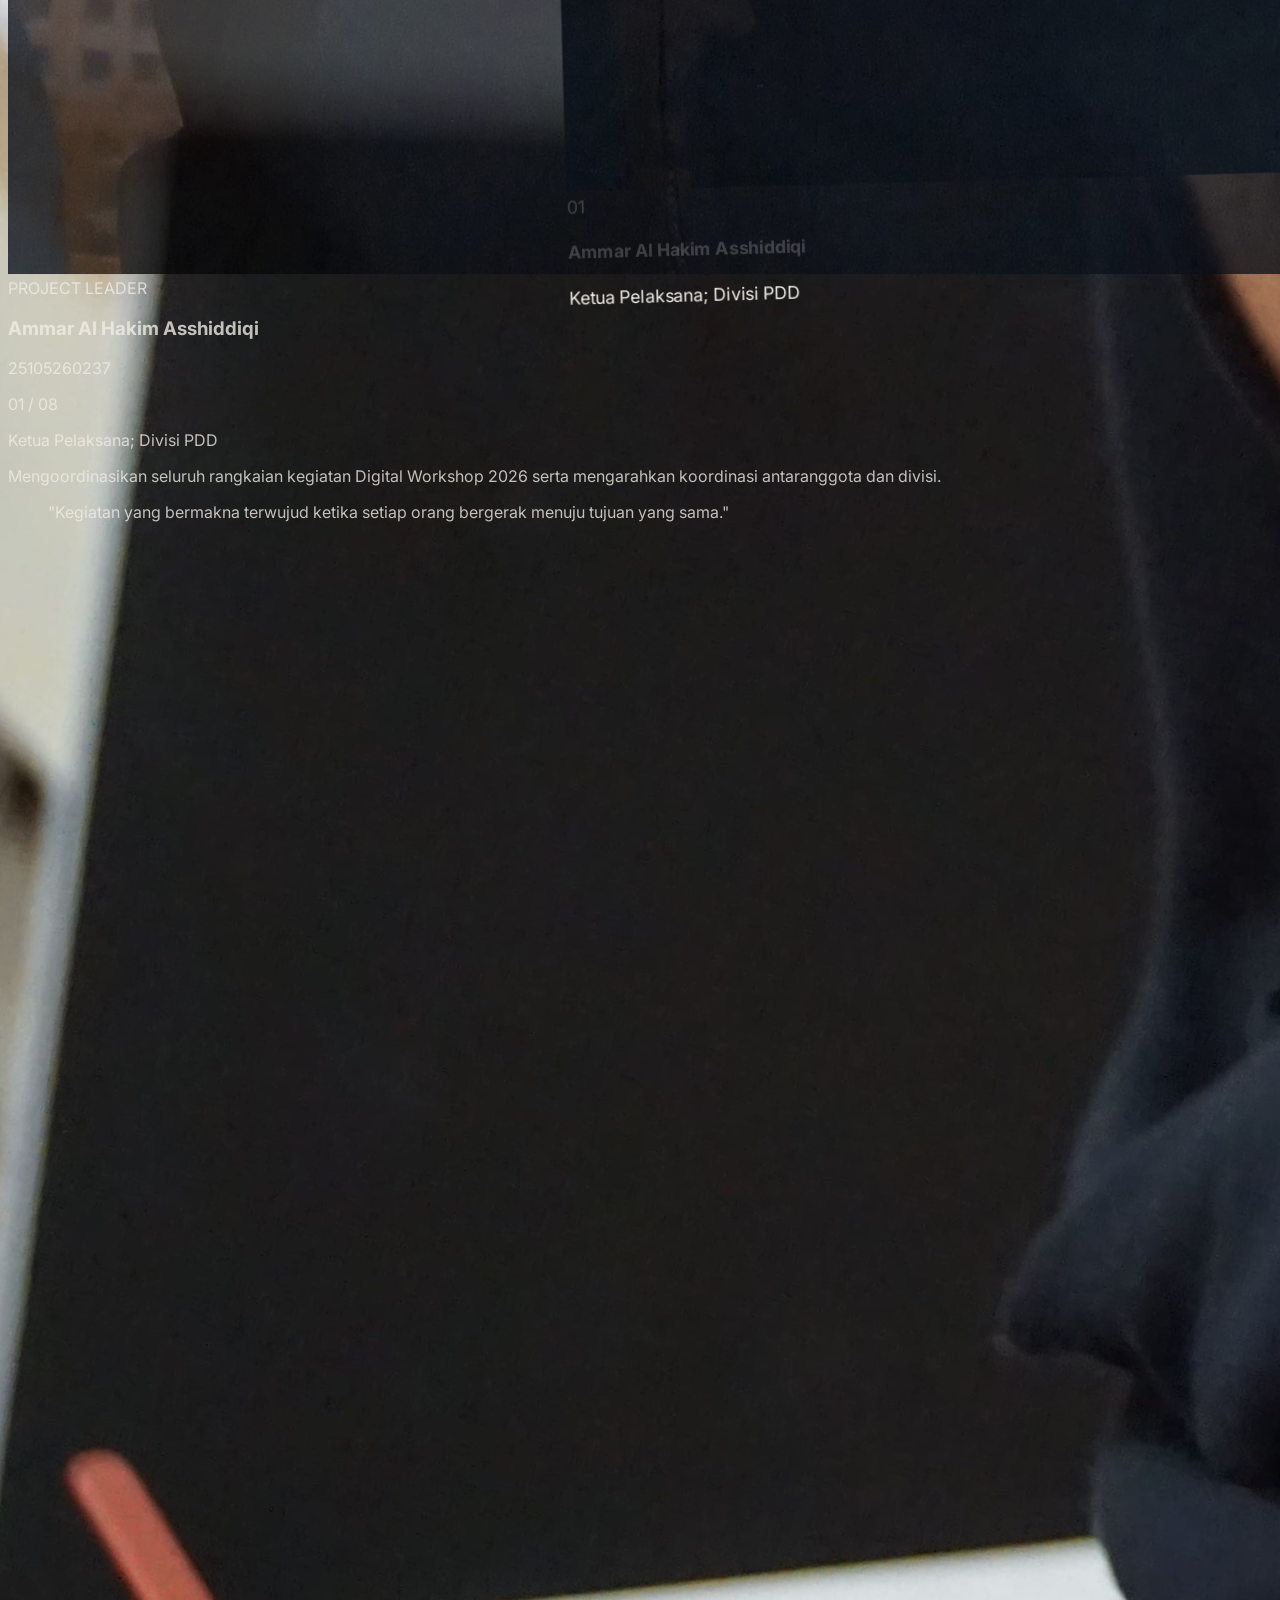
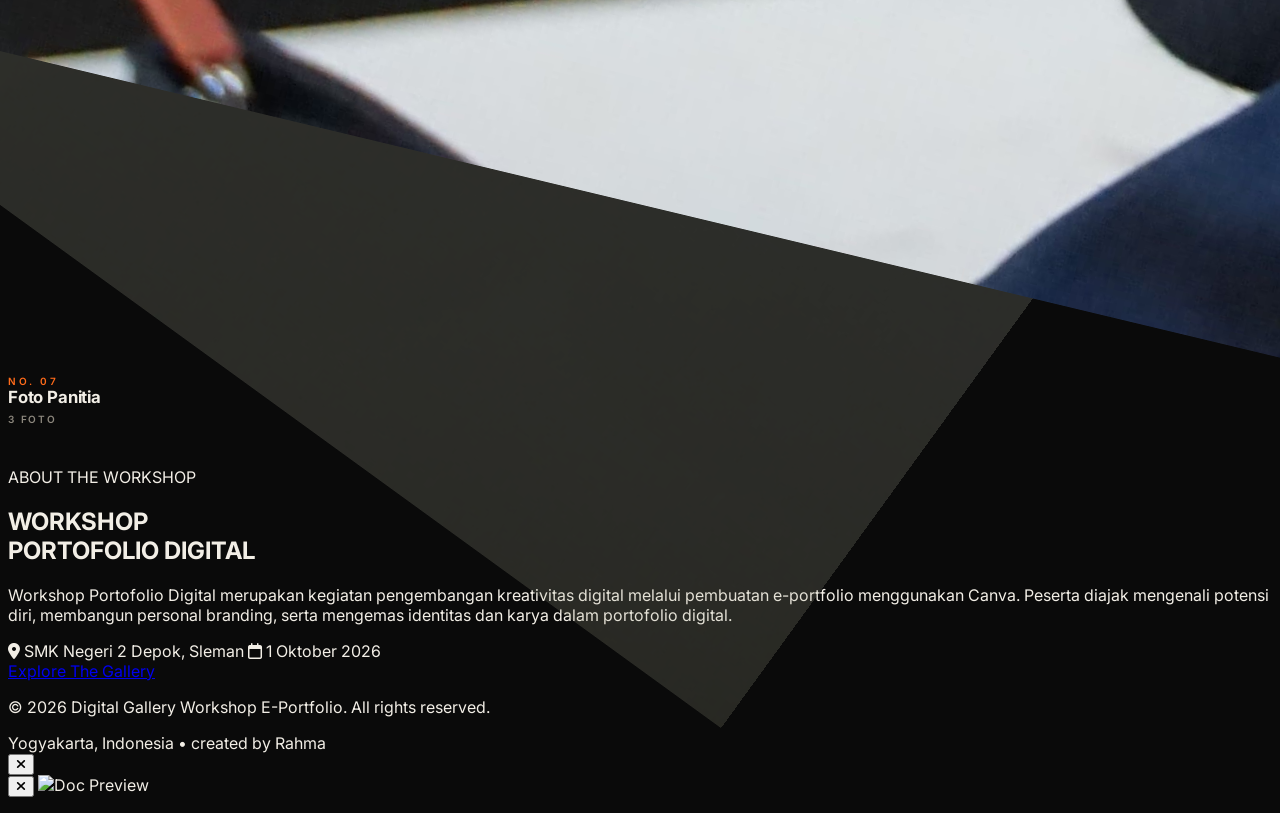
==== commit 8eacfbbe: "update-pictures" ====
--- a/index.html
+++ b/index.html
@@ -28,6 +28,7 @@
 
     <link rel="stylesheet" href="css/index.css">
     <link rel="stylesheet" href="css/marquee.css">
+    <link rel="stylesheet" href="css/dokumentasi.css">
     <link rel="stylesheet" href="css/editorial.css">
     <link rel="icon" href="data:image/svg+xml,%3Csvg xmlns=%27http://www.w3.org/2000/svg%27 viewBox=%270 0 100 100%27%3E%3Ctext y=%27.9em%27 font-size=%2790%27%3E%F0%9F%8E%83%3C/text%3E%3C/svg%3E">
 </head>
@@ -57,8 +58,8 @@
     <!-- VIDEO HERO (tampil pertama di monitor booth) -->
     <section id="video-hero" class="relative h-screen pt-[68px] bg-black overflow-hidden">
         <video id="hero-video" class="absolute inset-0 w-full h-full object-cover" style="top:68px;height:calc(100% - 68px)"
-               autoplay muted loop playsinline preload="auto" poster="video/poster.jpg">
-            <source src="video/workshop.mp4" type="video/mp4">
+               autoplay muted loop playsinline preload="auto" poster="video/flyer.jpeg">
+            <source src="video/WORKSHOP.mp4" type="video/mp4">
         </video>
         <!-- Cadangan jika file video belum ada / gagal dimuat -->
         <div id="video-fallback" class="hidden absolute inset-0 flex items-center justify-center text-center px-6 bg-creamDark text-white" style="top:68px">
@@ -97,7 +98,11 @@
                     </h1>
                 </div>
                 <div class="max-w-md text-sm text-subtleDark font-medium leading-relaxed">
-                    Pameran e-portfolio hasil karya terpilih dari peserta Digital Workshop 2026. Menampilkan inovasi Web Development, UI/UX Design, dan Creative Graphic Art secara terkurasi.
+                    <h2 class="font-syne font-bold text-xl text-dark mb-3">Merangkai Identitas, Menampilkan Potensi.</h2>
+                    <p>Pameran e-portfolio digital hasil karya peserta Digital Workshop 2026. 
+                        Melalui Canva, peserta mengeksplorasi personal branding dengan mengemas identitas, potensi, 
+                        dan kreativitas ke dalam portofolio digital yang personal dan profesional.
+                    </p>
                 </div>
             </div>
 
@@ -161,7 +166,7 @@
     <!-- SECTION 2: PROFIL TIM 8 ANGGOTA (LANDO NORRIS FANNED CARDS STYLE) -->
     <section id="tim" class="py-24 px-6 bg-creamDark border-t border-b border-dark/10 relative">
         <div class="max-w-7xl mx-auto text-center mb-8">
-            <span class="font-syne text-sm font-bold text-accent tracking-widest uppercase">02 / INTERACTIVE TEAM STACK</span>
+            <span class="font-syne text-sm font-bold text-accent tracking-widest uppercase">02 / OUR TEAM</span>
             <h2 class="font-syne font-extrabold text-4xl sm:text-6xl uppercase tracking-tight mt-1">
                 ANGGOTA TIM WORKSHOP
             </h2>
@@ -230,109 +235,60 @@
 
     <!-- SECTION 3: DOKUMENTASI WORKSHOP -->
     <section id="dokumentasi" class="py-24 px-6 bg-cream border-b border-dark/10">
-        <div class="max-w-7xl mx-auto">
-            <div class="mb-12">
-                <span class="font-syne text-sm font-bold text-accent tracking-widest uppercase">03 / HIGHLIGHTS & MEDIA</span>
+    <div class="max-w-7xl mx-auto">
+        <div class="mb-12 flex flex-col sm:flex-row sm:items-end justify-between gap-6">
+            <div>
+                <span class="font-syne text-sm font-bold text-accent tracking-widest uppercase">03 / DOKUMENTASI</span>
                 <h2 class="font-syne font-extrabold text-4xl sm:text-6xl uppercase tracking-tight mt-1">
                     DOKUMENTASI WORKSHOP
                 </h2>
-            </div>
-
-            <div class="grid grid-cols-1 lg:grid-cols-12 gap-8 items-start">
-                
-                <!-- Video Recap Player Mockup -->
-                <div class="lg:col-span-7 bg-creamDark border border-dark/10 rounded-3xl p-4 sm:p-6 text-dark shadow-xl">
-                    <div class="flex items-center justify-between mb-4 pb-3 border-b border-white/10">
-                        <div class="flex items-center gap-2">
-                            <span class="w-3 h-3 rounded-full bg-red-500"></span>
-                            <span class="w-3 h-3 rounded-full bg-yellow-500"></span>
-                            <span class="w-3 h-3 rounded-full bg-green-500"></span>
-                            <span class="text-xs font-mono ml-2 text-white/60">RECAP_WORKSHOP_2026.MP4</span>
-                        </div>
-                        <span class="px-2 py-0.5 bg-accent text-white font-bold text-[10px] rounded uppercase">4K HD</span>
-                    </div>
-
-                    <div class="relative aspect-video rounded-2xl overflow-hidden bg-zinc-900 group cursor-pointer border border-white/10" id="video-mockup-trigger">
-                        <img src="https://images.unsplash.com/photo-1531482615713-2afd69097998?auto=format&fit=crop&w=1200&q=80" alt="Video Recap Cover" class="w-full h-full object-cover group-hover:scale-105 transition-transform duration-500 opacity-80">
-                        <div class="absolute inset-0 bg-gradient-to-t from-black/80 via-black/20 to-transparent"></div>
-                        
-                        <!-- Center Play Button -->
-                        <div class="absolute inset-0 flex flex-col items-center justify-center">
-                            <div class="w-20 h-20 rounded-full bg-accent text-white flex items-center justify-center text-2xl group-hover:scale-110 shadow-2xl transition-transform">
-                                <i class="fa-solid fa-play ml-1"></i>
-                            </div>
-                            <span class="font-syne font-bold text-sm tracking-widest uppercase mt-4 text-white">Putar Video Recap (2:45)</span>
-                        </div>
-
-                        <!-- Mock Player Controls -->
-                        <div class="absolute bottom-4 left-4 right-4 flex items-center justify-between text-xs text-white/80">
-                            <span>01:12 / 02:45</span>
-                            <div class="flex-1 mx-4 h-1.5 bg-white/20 rounded-full overflow-hidden">
-                                <div class="w-1/2 h-full bg-accent"></div>
-                            </div>
-                            <i class="fa-solid fa-expand"></i>
-                        </div>
-                    </div>
-                </div>
-
-                <!-- Documentation Photo Grid -->
-                <div class="lg:col-span-5 grid grid-cols-2 gap-4">
-                    <div class="doc-photo-item group cursor-pointer relative overflow-hidden rounded-2xl aspect-square bg-creamDark" data-img="https://images.unsplash.com/photo-1522071820081-009f0129c71c?auto=format&fit=crop&w=800&q=80" data-caption="Sesi Mentoring UI/UX Design & Typography">
-                        <img src="https://images.unsplash.com/photo-1522071820081-009f0129c71c?auto=format&fit=crop&w=800&q=80" alt="Mentoring Session" class="w-full h-full object-cover group-hover:scale-110 transition-transform duration-500">
-                        <div class="absolute inset-0 bg-black/70 opacity-0 group-hover:opacity-100 transition-opacity flex flex-col justify-end p-4 text-white">
-                            <span class="text-xs font-bold text-accent uppercase">Mentoring</span>
-                            <p class="text-xs font-semibold">Diskusi Layout & Grid Systems</p>
-                        </div>
-                    </div>
-
-                    <div class="doc-photo-item group cursor-pointer relative overflow-hidden rounded-2xl aspect-square bg-creamDark" data-img="https://images.unsplash.com/photo-1517245386807-bb43f82c33c4?auto=format&fit=crop&w=800&q=80" data-caption="Presentasi Karya Murid Di Depan Mentor">
-                        <img src="https://images.unsplash.com/photo-1517245386807-bb43f82c33c4?auto=format&fit=crop&w=800&q=80" alt="Student Presentation" class="w-full h-full object-cover group-hover:scale-110 transition-transform duration-500">
-                        <div class="absolute inset-0 bg-black/70 opacity-0 group-hover:opacity-100 transition-opacity flex flex-col justify-end p-4 text-white">
-                            <span class="text-xs font-bold text-accent uppercase">Review</span>
-                            <p class="text-xs font-semibold">Presentasi Akhir E-Portfolio</p>
-                        </div>
-                    </div>
-
-                    <div class="doc-photo-item group cursor-pointer relative overflow-hidden rounded-2xl aspect-square bg-creamDark" data-img="https://images.unsplash.com/photo-1524178232363-1fb2b075b655?auto=format&fit=crop&w=800&q=80" data-caption="Workshop Live Coding & Interactive Animation">
-                        <img src="https://images.unsplash.com/photo-1524178232363-1fb2b075b655?auto=format&fit=crop&w=800&q=80" alt="Live Coding" class="w-full h-full object-cover group-hover:scale-110 transition-transform duration-500">
-                        <div class="absolute inset-0 bg-black/70 opacity-0 group-hover:opacity-100 transition-opacity flex flex-col justify-end p-4 text-white">
-                            <span class="text-xs font-bold text-accent uppercase">Live Code</span>
-                            <p class="text-xs font-semibold">Eksperimentasi GSAP Animation</p>
-                        </div>
-                    </div>
-
-                    <div class="doc-photo-item group cursor-pointer relative overflow-hidden rounded-2xl aspect-square bg-creamDark" data-img="https://images.unsplash.com/photo-1556761175-5973dc0f32e7?auto=format&fit=crop&w=800&q=80" data-caption="Sesi Foto Bersama Anggota & Peserta">
-                        <img src="https://images.unsplash.com/photo-1556761175-5973dc0f32e7?auto=format&fit=crop&w=800&q=80" alt="Group Photo" class="w-full h-full object-cover group-hover:scale-110 transition-transform duration-500">
-                        <div class="absolute inset-0 bg-black/70 opacity-0 group-hover:opacity-100 transition-opacity flex flex-col justify-end p-4 text-white">
-                            <span class="text-xs font-bold text-accent uppercase">Cohort 2026</span>
-                            <p class="text-xs font-semibold">Selebrasi Penutupan Exhibition</p>
-                        </div>
-                    </div>
-                </div>
-
-            </div>
-        </div>
-    </section>
+                <p class="text-muted mt-3 max-w-xl">Momen-momen dari acara, berurutan dari pembukaan sampai foto bersama. Klik untuk melihat semua fotonya.</p>
+            </div>
+            <button id="dok-pause" class="mq-btn"></button>
+        </div>
+
+        <div id="dok-grid" class="dok-grid"></div>
+
+        <span id="video-mockup-trigger" hidden></span>
+    </div>
+</section>
 
     <!-- SECTION 4: TENTANG WORKSHOP -->
     <section id="info" class="py-20 px-6 bg-creamDark text-dark border-t border-dark/10">
         <div class="max-w-7xl mx-auto flex flex-col md:flex-row justify-between items-start md:items-center gap-8">
             <div>
-                <span class="font-syne text-xs font-bold text-accent tracking-widest uppercase">ABOUT WORKSHOP</span>
+                <span class="font-syne text-xs font-bold text-accent tracking-widest uppercase">
+                    ABOUT THE WORKSHOP
+                </span>
+
                 <h2 class="font-syne font-extrabold text-3xl sm:text-5xl uppercase tracking-tight mt-1">
-                    DIGITAL WORKSHOP 2026
+                    WORKSHOP<br>
+                    PORTOFOLIO DIGITAL
                 </h2>
-                <p class="text-sm text-zinc-400 max-w-xl mt-3 leading-relaxed">
-                    Program akselerasi talenta digital modern yang menggabungkan estetika desain editorial dengan teknologi pengembangan web terkini.
+
+                <p class="text-sm text-subtleDark max-w-xl mt-3 leading-relaxed">
+                    Workshop Portofolio Digital merupakan kegiatan pengembangan
+                    kreativitas digital melalui pembuatan e-portfolio menggunakan Canva.
+                    Peserta diajak mengenali potensi diri, membangun personal branding,
+                    serta mengemas identitas dan karya dalam portofolio digital.
                 </p>
-            </div>
+
+                <div class="flex flex-col sm:flex-row gap-4 mt-6 text-xs font-semibold uppercase tracking-wider text-subtleDark">
+                    <span>
+                        <i class="fa-solid fa-location-dot text-accent mr-2"></i>
+                        SMK Negeri 2 Depok, Sleman
+                    </span>
+                    <span>
+                        <i class="fa-regular fa-calendar text-accent mr-2"></i>
+                        1 Oktober 2026
+                    </span>
+                </div>
+            </div>
+
             <div class="flex flex-wrap gap-4">
                 <a href="#galeri" class="px-6 py-3 bg-accent text-white font-bold text-xs uppercase tracking-wider rounded-full hover:bg-accentHover transition-colors">
-                    Lihat Katalog Karya
+                    Explore The Gallery
                 </a>
-                <button onclick="alert('Terima kasih! Brosur Digital Portfolio Workshop 2026 siap diunduh.')" class="px-6 py-3 border border-white/20 text-white font-bold text-xs uppercase tracking-wider rounded-full hover:bg-white hover:text-dark transition-colors">
-                    Download Catalog PDF
-                </button>
             </div>
         </div>
     </section>
@@ -376,5 +332,6 @@
     <script src="js/karya-loader.js"></script>
     <script src="js/marquee.js"></script>
     <script src="js/index.js"></script>
+    <script src="js/dokumentasi.js"></script>
 </body>
 </html>
--- a/css/dokumentasi.css
+++ b/css/dokumentasi.css
@@ -0,0 +1,45 @@
+/* Dokumentasi: 7 momen acara, kotak persegi panjang bergaya editorial */
+.dok-grid { display: grid; grid-template-columns: repeat(4, minmax(0, 1fr)); gap: 36px 24px; grid-auto-flow: dense; }
+.dok-tile { display: flex; flex-direction: column; text-align: left; background: none; border: 0; padding: 0; color: #F2EEE6; font: inherit; cursor: pointer; }
+.dok-tile.w2 { grid-column: span 2; }
+.dok-tile.w4 { grid-column: span 4; }
+.dok-tile.nofoto { cursor: default; }
+
+.dok-img { position: relative; flex: 1; min-height: 260px; overflow: hidden; background: #141414; }
+.dok-tile.big .dok-img { min-height: 400px; }
+.dok-tile.w4 .dok-img { min-height: 340px; }
+.dok-ph { position: absolute; inset: 0; display: flex; align-items: center; justify-content: center; font-weight: 800; letter-spacing: -.04em; font-size: clamp(4rem, 9vw, 8rem); color: rgba(255, 107, 26, .28); }
+.dok-img img { position: absolute; inset: 0; width: 100%; height: 100%; object-fit: cover; opacity: 0; transform: scale(1.06); transition: opacity 1.1s ease, transform 6s ease-out; }
+.dok-img img.on { opacity: 1; transform: scale(1); }
+
+.dok-label { padding-top: 12px; min-height: 92px; }   /* tinggi label seragam supaya dasar foto sejajar */
+.dok-no { display: block; font: 600 10px 'Inter', sans-serif; letter-spacing: .25em; color: #FF6B1A; }
+.dok-judul { display: inline; margin-top: 4px; font-weight: 700; font-size: 1.05rem; letter-spacing: -.01em; background: linear-gradient(currentColor, currentColor) 0 100% / 0 1px no-repeat; transition: background-size .5s; }
+.dok-tile:not(.nofoto):hover .dok-judul { background-size: 100% 1px; }
+.dok-ket { display: block; margin-top: 3px; font-size: .8rem; color: #8C877D; }
+.dok-count { display: block; margin-top: 6px; font: 600 10px 'Inter', sans-serif; letter-spacing: .18em; text-transform: uppercase; color: #8C877D; }
+
+@media (max-width: 1024px) {
+  .dok-grid { grid-template-columns: repeat(2, minmax(0, 1fr)); }
+  .dok-tile.w4 { grid-column: span 2; }
+  .dok-tile.big .dok-img { min-height: 300px; }
+}
+@media (max-width: 560px) {
+  .dok-grid { grid-template-columns: 1fr; }
+  .dok-tile.w2, .dok-tile.w4 { grid-column: span 1; }
+  .dok-tile.big .dok-img, .dok-tile.w4 .dok-img, .dok-img { min-height: 240px; }
+}
+
+/* Pemutar foto layar penuh */
+.dok-lb { position: fixed; inset: 0; z-index: 80; display: none; flex-direction: column; align-items: center; justify-content: center; background: rgba(0, 0, 0, .94); padding: 24px; }
+.dok-lb.open { display: flex; }
+.dok-lb img { max-width: min(1100px, 100%); max-height: 76vh; object-fit: contain; }
+.dok-lb .cap { margin-top: 16px; text-align: center; color: #F2EEE6; }
+.dok-lb .cap b { display: block; font-size: 1.05rem; letter-spacing: -.01em; }
+.dok-lb .cap span { display: block; margin-top: 4px; font: 600 10px 'Inter', sans-serif; letter-spacing: .22em; text-transform: uppercase; color: #8C877D; }
+.dok-lb .cap em { font-style: normal; color: #FF6B1A; }
+.dok-lb button { position: absolute; width: 46px; height: 46px; border-radius: 50%; border: 1px solid rgba(242, 238, 230, .3); background: rgba(0, 0, 0, .4); color: #F2EEE6; font-size: 22px; line-height: 1; cursor: pointer; transition: background .2s, border-color .2s; }
+.dok-lb button:hover { background: #FF6B1A; border-color: #FF6B1A; color: #000; }
+.dok-lb .x { top: 20px; right: 20px; }
+.dok-lb .prev { left: 20px; top: 50%; transform: translateY(-50%); }
+.dok-lb .next { right: 20px; top: 50%; transform: translateY(-50%); }
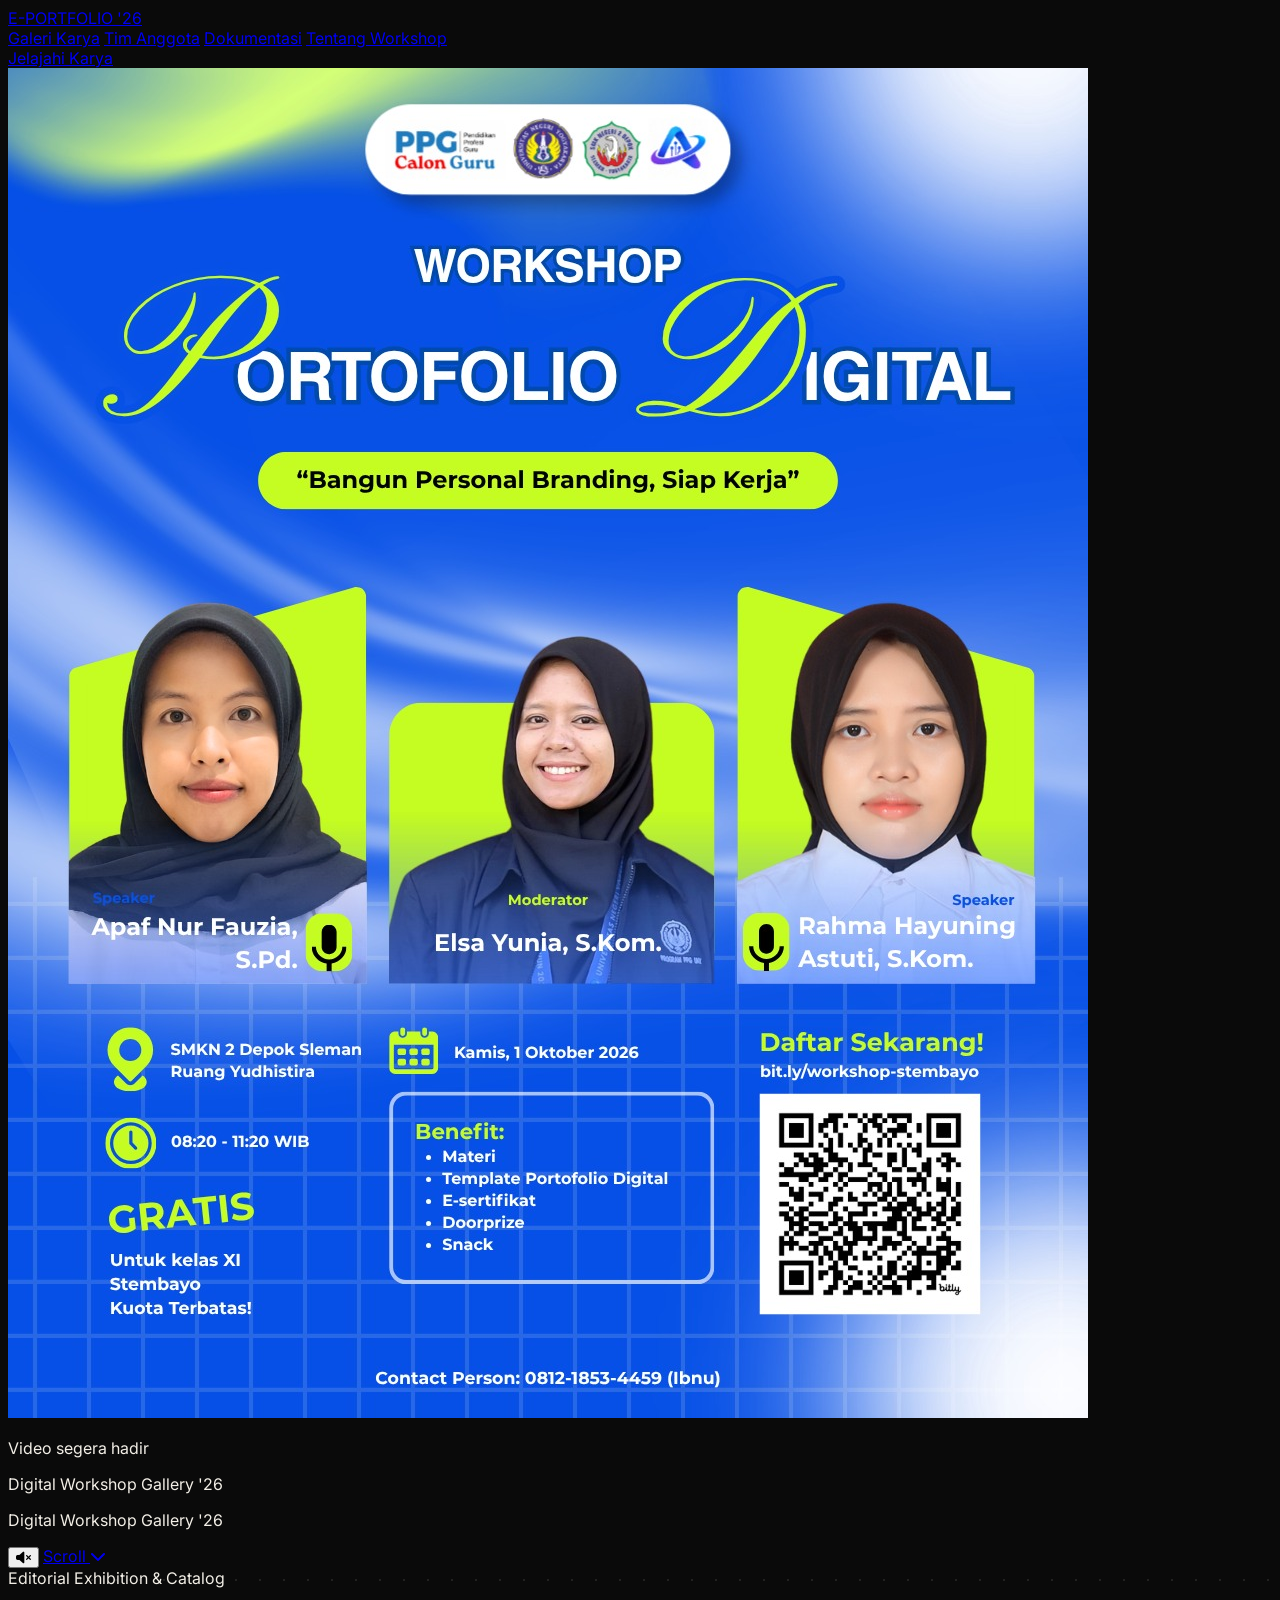
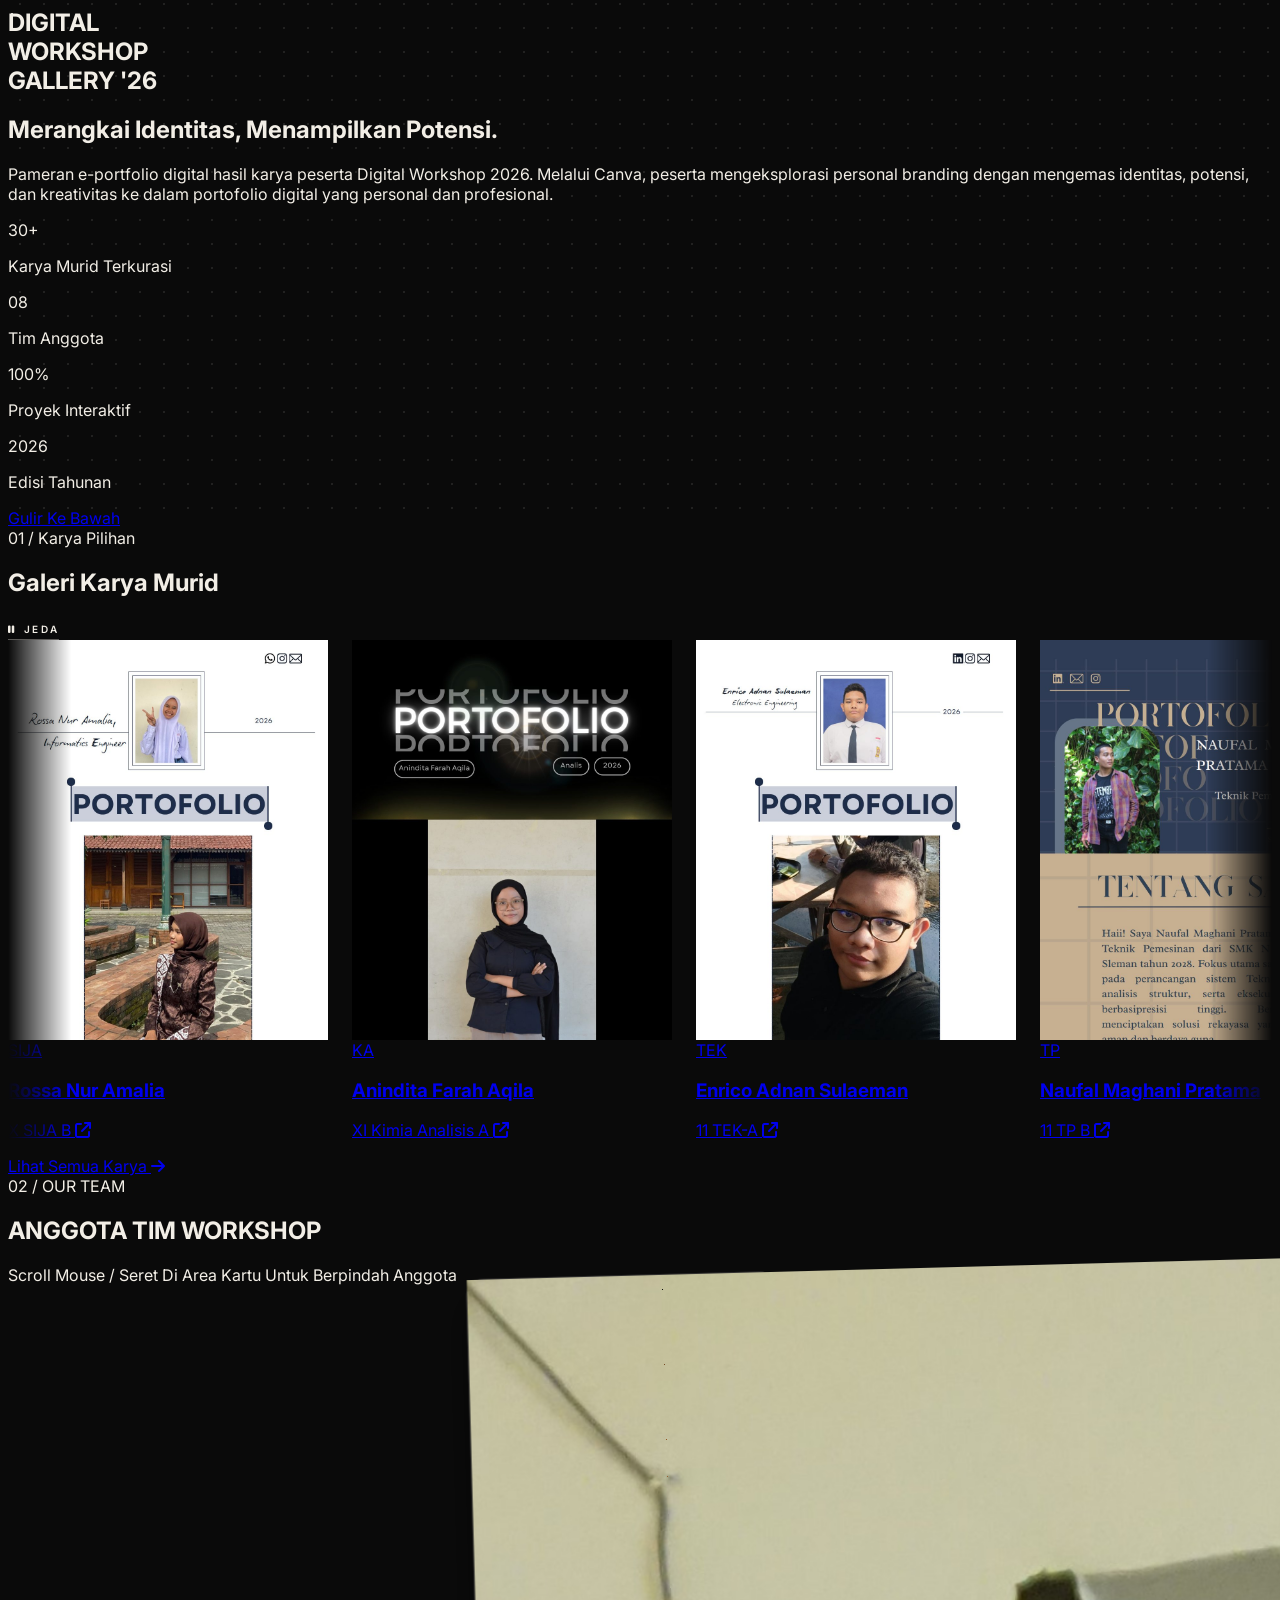
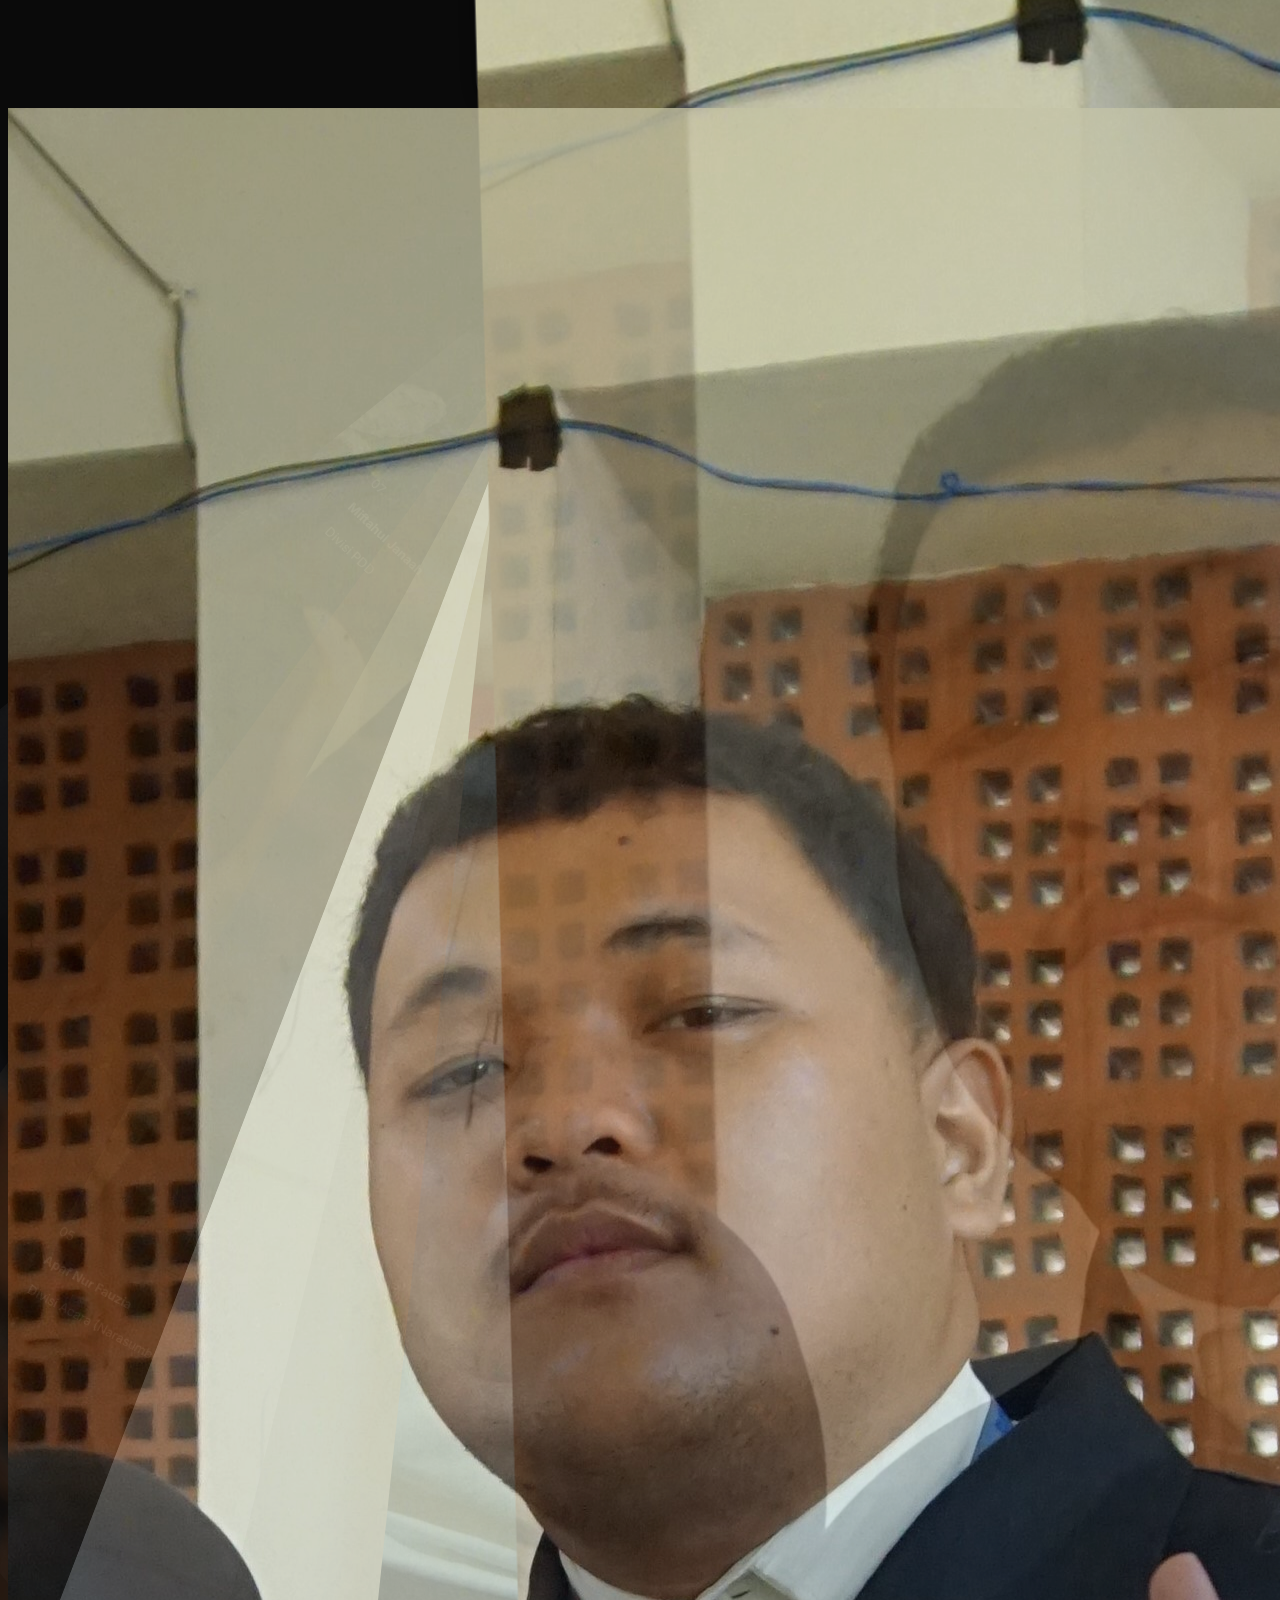
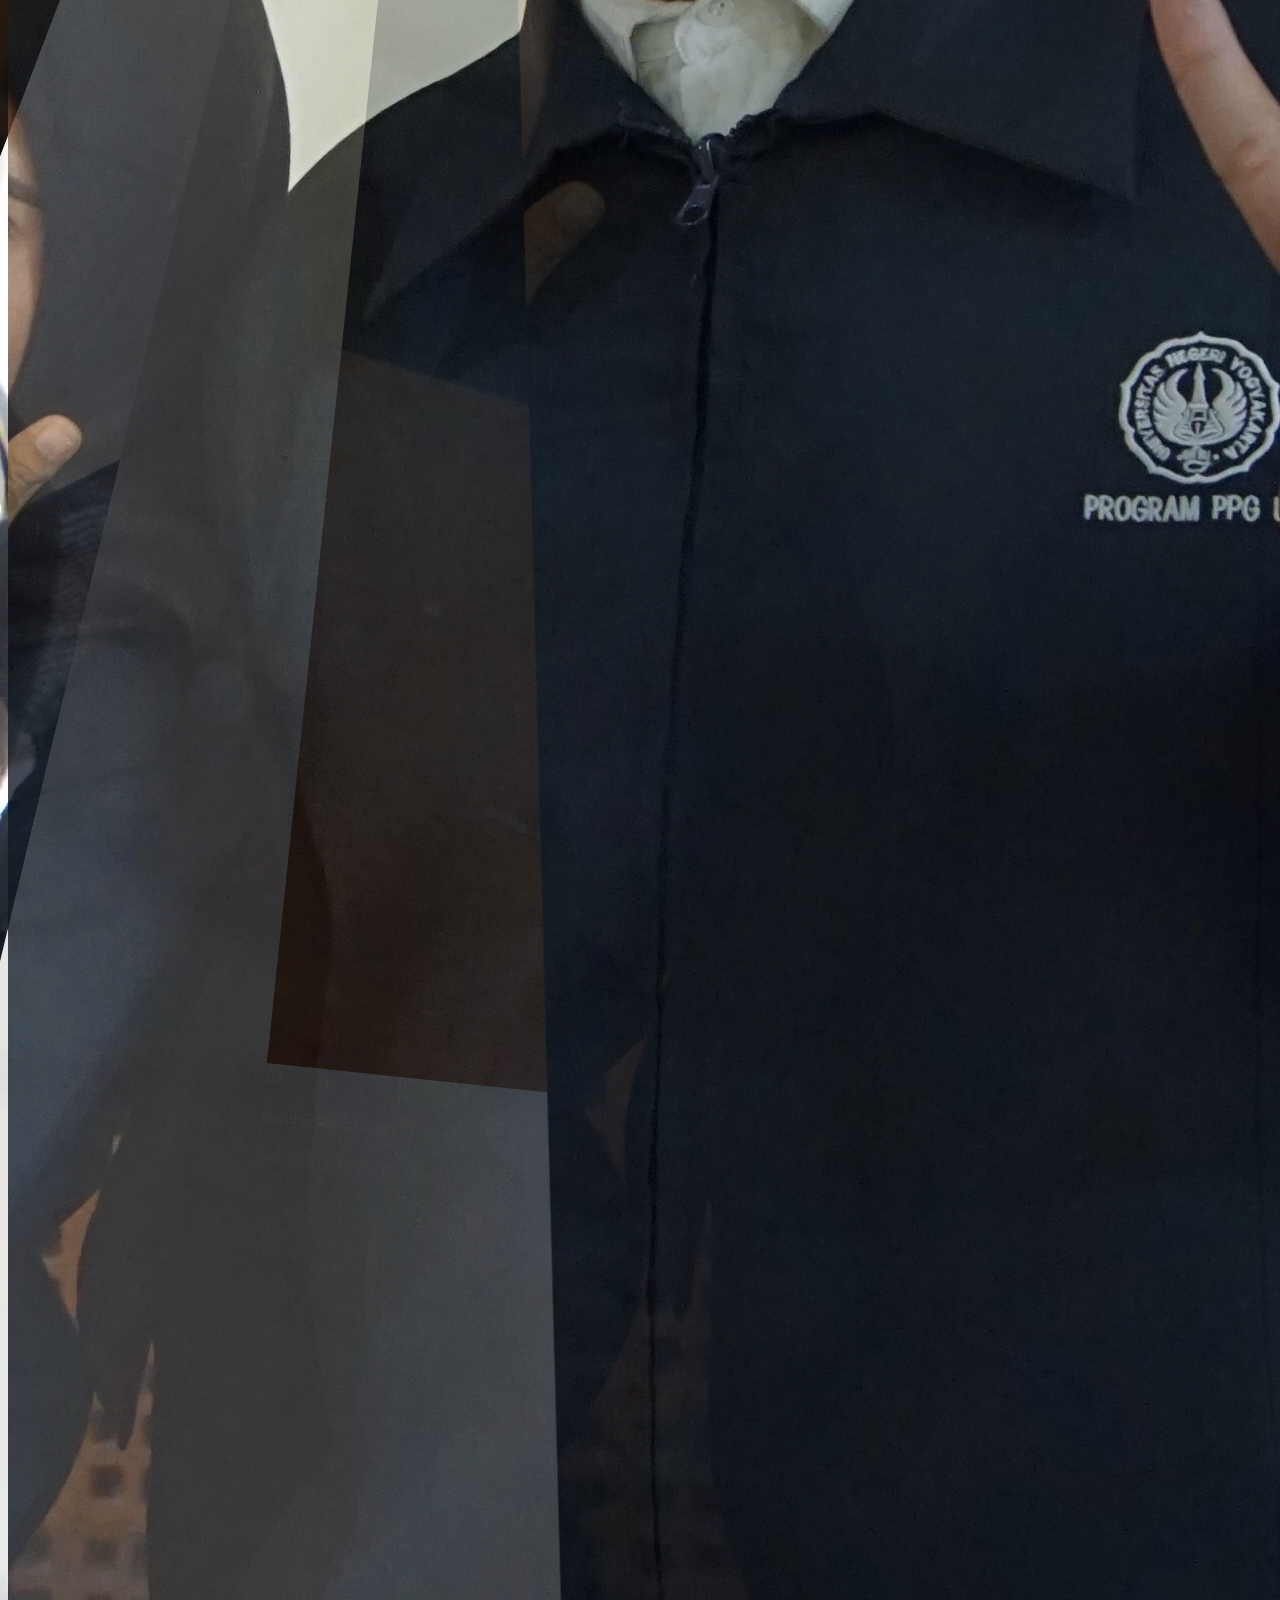
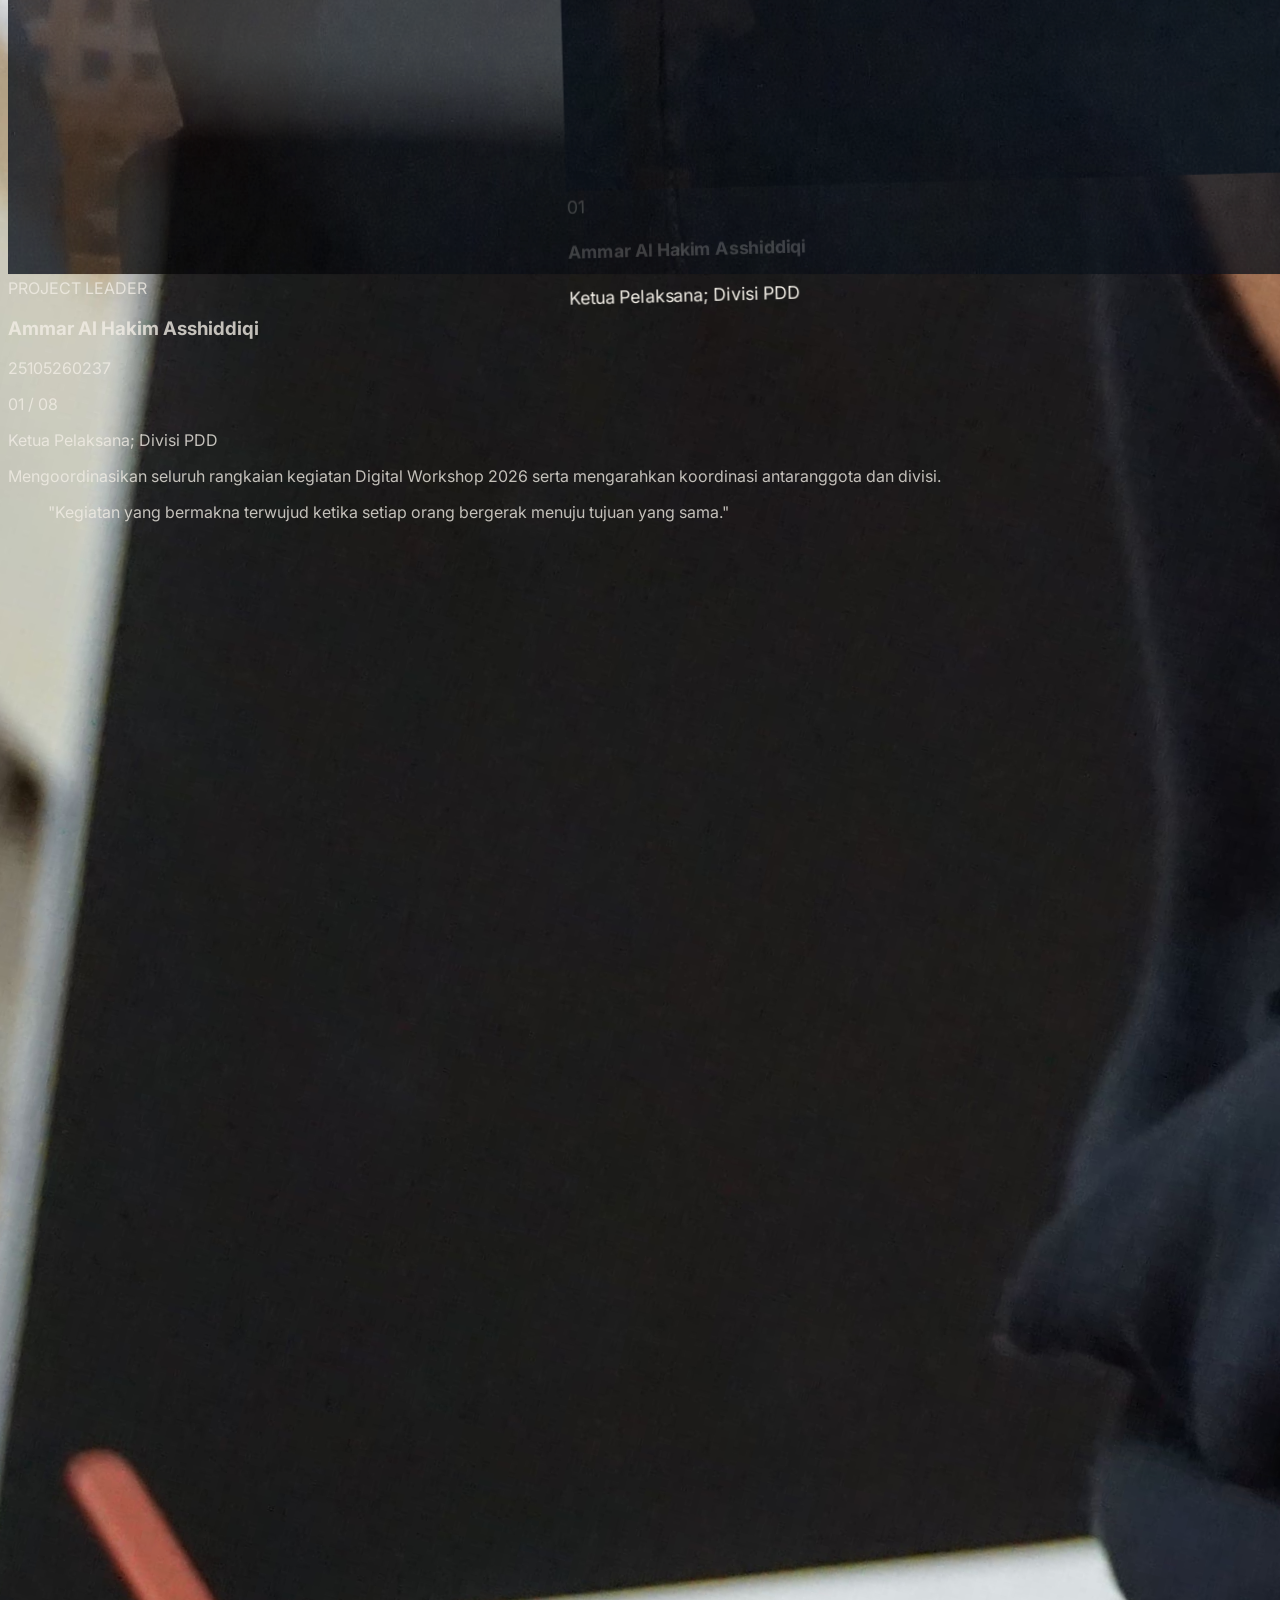
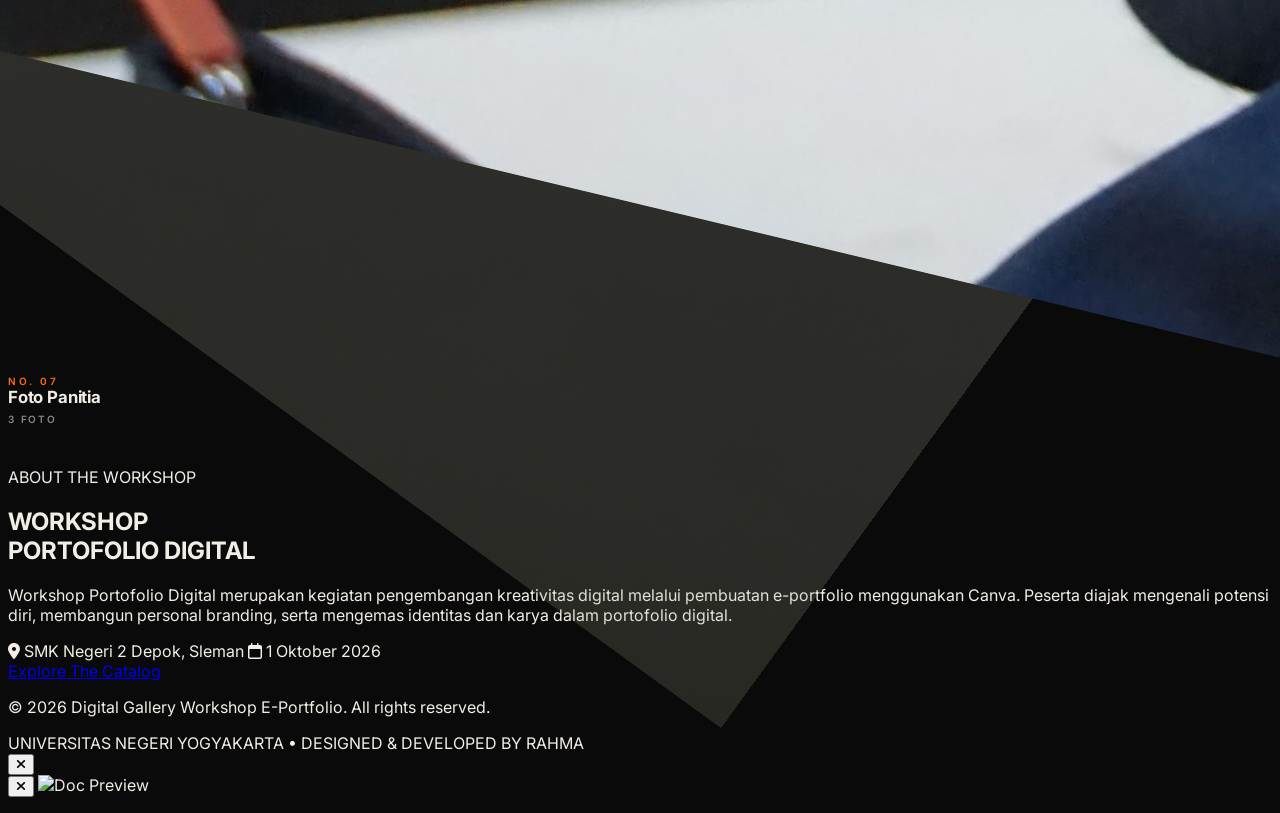
==== commit 057565d0: "done" ====
--- a/index.html
+++ b/index.html
@@ -286,8 +286,8 @@
             </div>
 
             <div class="flex flex-wrap gap-4">
-                <a href="#galeri" class="px-6 py-3 bg-accent text-white font-bold text-xs uppercase tracking-wider rounded-full hover:bg-accentHover transition-colors">
-                    Explore The Gallery
+                <a href="katalog.html" class="px-6 py-3 bg-accent text-white font-bold text-xs uppercase tracking-wider rounded-full hover:bg-accentHover transition-colors">
+                    Explore The Catalog
                 </a>
             </div>
         </div>
@@ -298,9 +298,9 @@
         <div class="max-w-7xl mx-auto flex flex-col sm:flex-row justify-between items-center gap-4">
             <p>© 2026 Digital Gallery Workshop E-Portfolio. All rights reserved.</p>
             <div class="flex items-center gap-6 font-semibold uppercase tracking-wider text-[11px]">
-                <span>Yogyakarta, Indonesia</span>
+                <span>UNIVERSITAS NEGERI YOGYAKARTA</span>
                 <span>•</span>
-                <span>created by Rahma</span>
+                <span>DESIGNED & DEVELOPED BY RAHMA</span>
             </div>
         </div>
     </footer>
